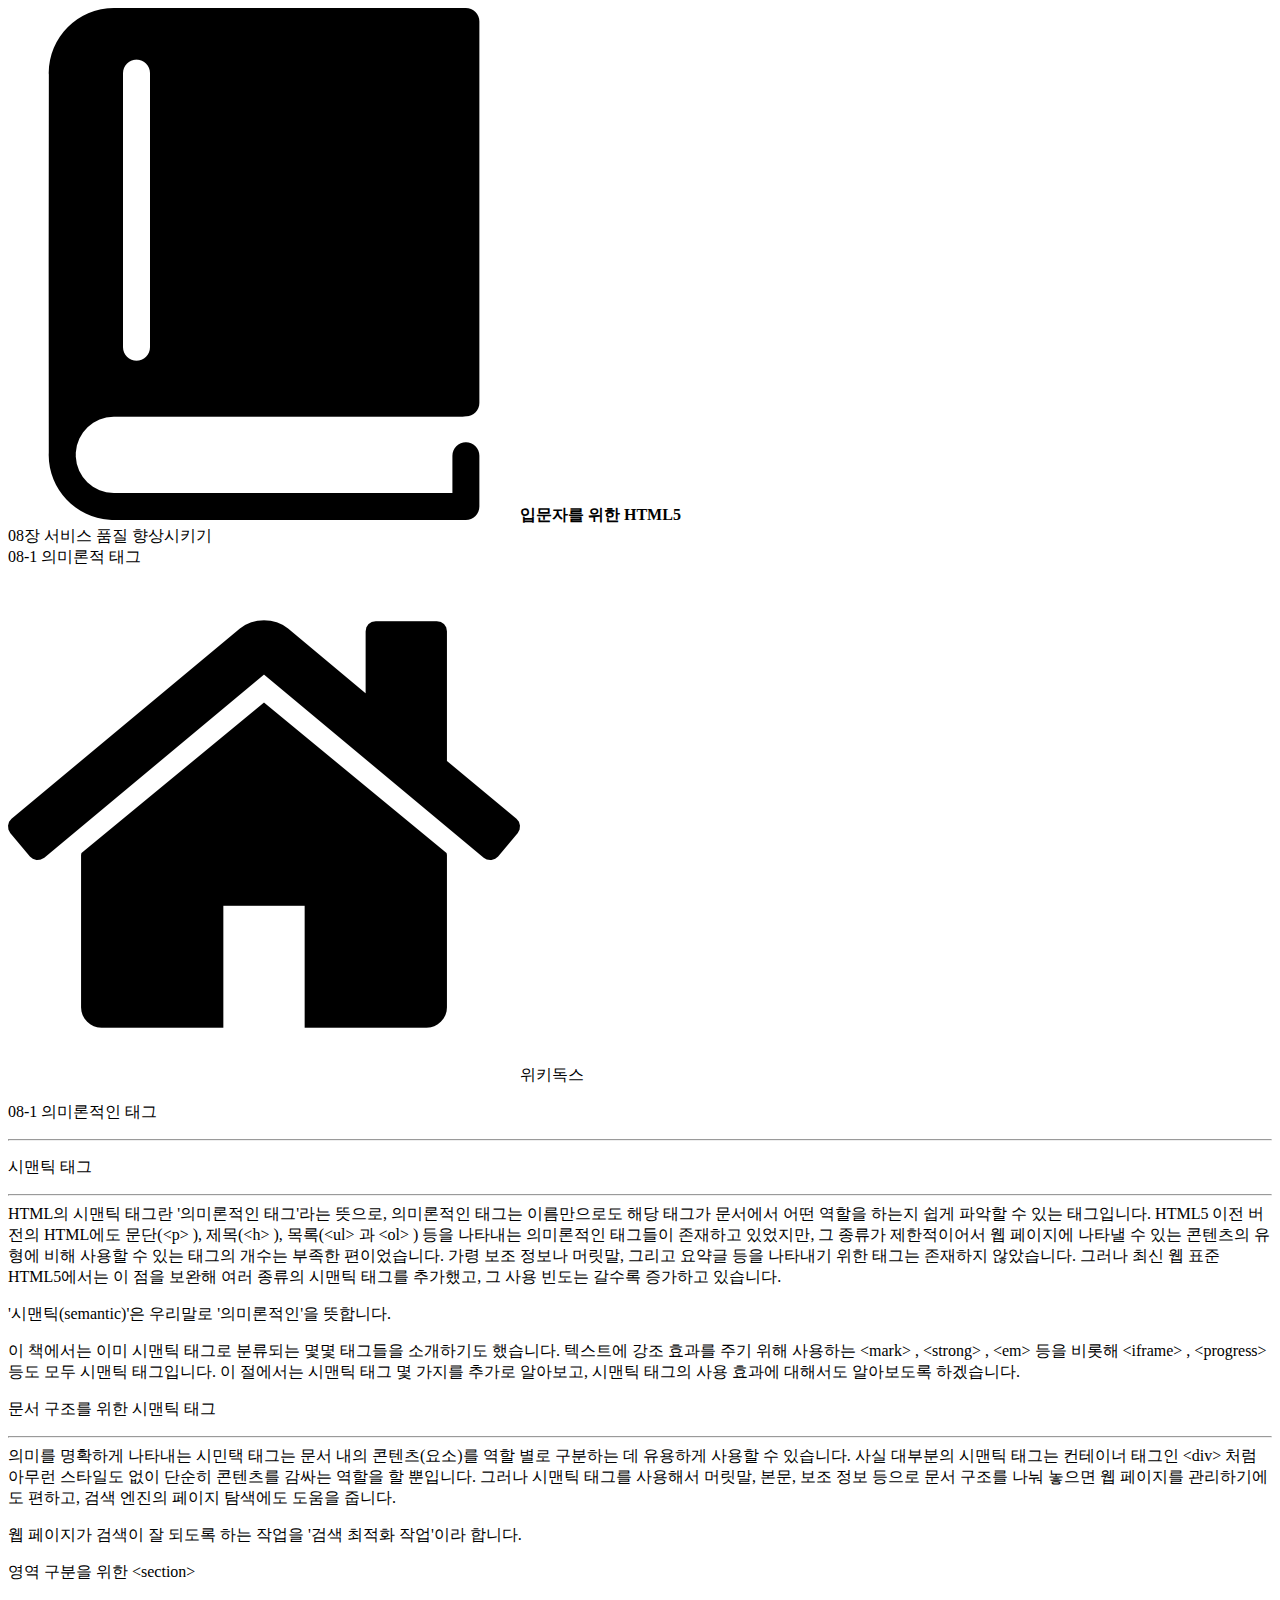
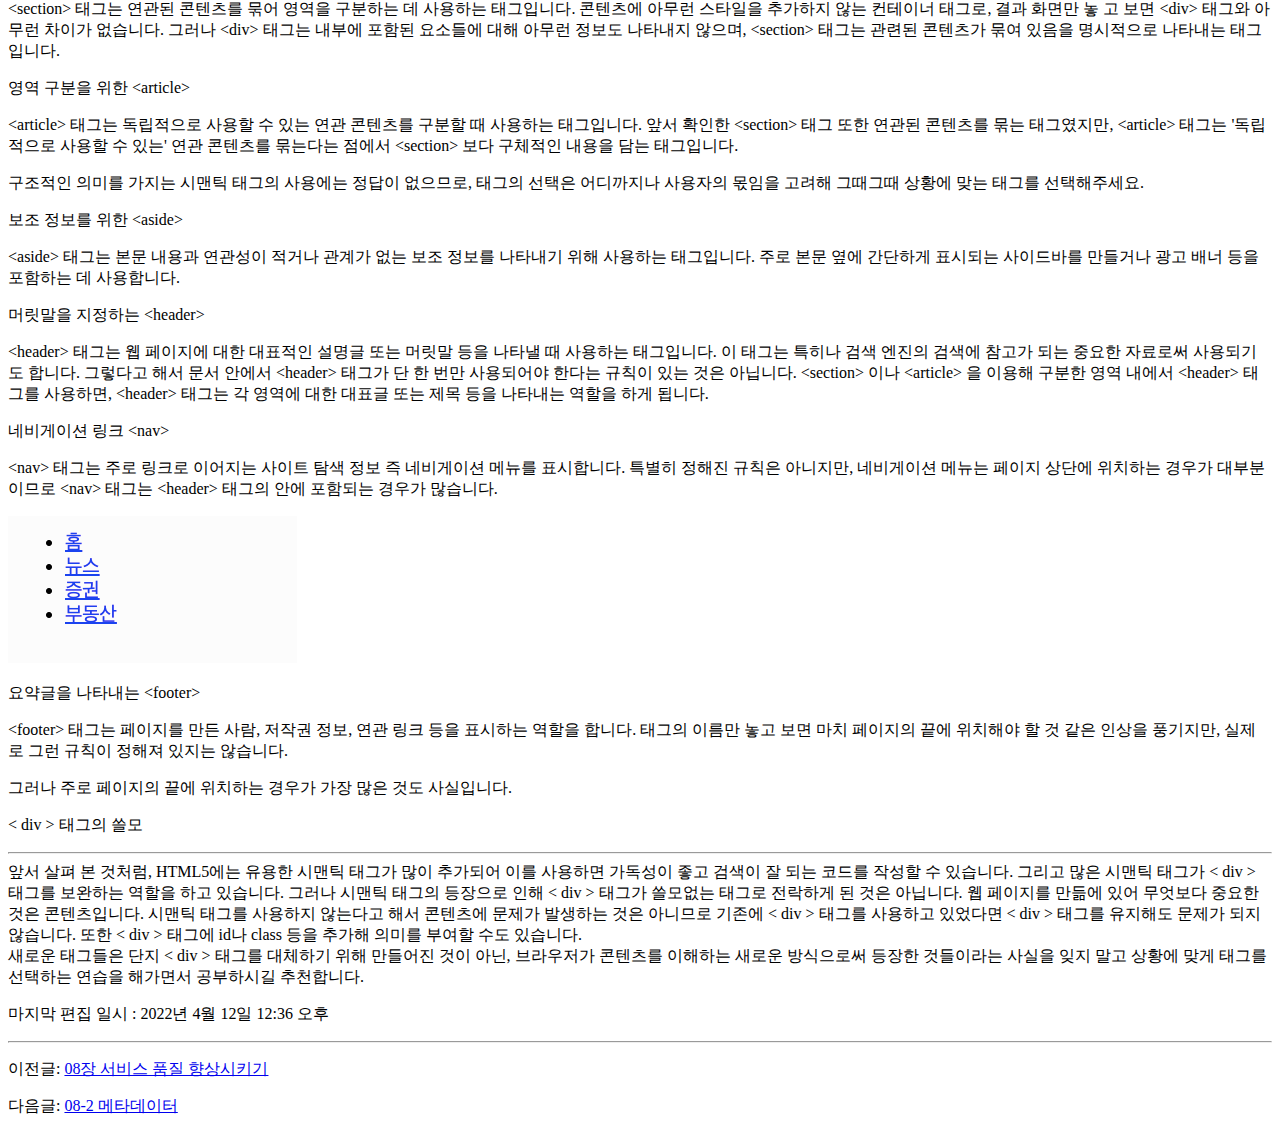
==== arst/164661/index.html @ a19fd74c "upload image and re-link it" ====
<!DOCTYPE html>
<html lang="en">
  <head>
    <meta charset="UTF-8" />
    <meta name="viewport" content="width=device-width, initial-scale=1.0" />
    <title>08-1 의미론적인 태그 - 입문자를 위한 HTML5</title>
    <link rel="stylesheet" href="style.css" />
  </head>
  <body>
    <header>
      <section class="upper-header">
        <div class="upper-header--left">
          <li>
            <strong
              ><img src="img/book.png" alt="book icon" class="icon" />입문자를
              위한 HTML5</strong
            >
          </li>
          <span class="구분자"></span>
          <li>08장 서비스 품질 향상시키기</li>
          <span class="구분자"></span>
          <li>08-1 의미론적 태그</li>
        </div>
        <div class="upper-header--right">
          <li>
            <img src="img/home.png" alt="home icon" class="icon" />위키독스
          </li>
        </div>
      </section>
      <section class="article">
        <div class="article article--sub">
          <p class="tltle-1">08-1 의미론적인 태그</p>
          <hr class="hr--title-1" />
          <p class="tltle-2">시맨틱 태그</p>
          <hr class="hr--title-2" />
          <span
            >HTML의 시맨틱 태그란 '의미론적인 태그'라는 뜻으로, 의미론적인
            태그는 이름만으로도 해당 태그가 문서에서 어떤 역할을 하는지 쉽게
            파악할 수 있는 태그입니다. HTML5 이전 버전의 HTML에도 문단(<span
              class="code"
              >&lt;p&gt; </span
            >), 제목(<span class="code">&lt;h&gt; </span>), 목록(<span
              class="code"
              >&lt;ul&gt; </span
            >과 <span class="code">&lt;ol&gt; </span>) 등을 나타내는 의미론적인
            태그들이 존재하고 있었지만, 그 종류가 제한적이어서 웹 페이지에
            나타낼 수 있는 콘텐츠의 유형에 비해 사용할 수 있는 태그의 개수는
            부족한 편이었습니다. 가령 보조 정보나 머릿말, 그리고 요약글 등을
            나타내기 위한 태그는 존재하지 않았습니다. 그러나 최신 웹 표준
            HTML5에서는 이 점을 보완해 여러 종류의 시맨틱 태그를 추가했고, 그
            사용 빈도는 갈수록 증가하고 있습니다.

            <p class="인용구">
              '시맨틱(semantic)'은 우리말로 '의미론적인'을 뜻합니다.
            </p>

            이 책에서는 이미 시맨틱 태그로 분류되는 몇몇 태그들을 소개하기도
            했습니다. 텍스트에 강조 효과를 주기 위해 사용하는
            <span class="code">&lt;mark&gt; </span>,
            <span class="code">&lt;strong&gt; </span>,
            <span class="code">&lt;em&gt; </span> 등을 비롯해
            <span class="code">&lt;iframe&gt; </span>,
            <span class="code">&lt;progress&gt; </span> 등도 모두 시맨틱
            태그입니다. 이 절에서는 시맨틱 태그 몇 가지를 추가로 알아보고,
            시맨틱 태그의 사용 효과에 대해서도 알아보도록 하겠습니다.
          </span>
        </div>
        <div class="article article--sub">
          <p class="tltle-2">문서 구조를 위한 시맨틱 태그</p>
          <hr class="hr--title-2" />
          <span
            >의미를 명확하게 나타내는 시민택 태그는 문서 내의 콘텐츠(요소)를
            역할 별로 구분하는 데 유용하게 사용할 수 있습니다. 사실 대부분의
            시맨틱 태그는 컨테이너 태그인
            <span class="code">&lt;div&gt; </span>처럼 아무런 스타일도 없이
            단순히 콘텐츠를 감싸는 역할을 할 뿐입니다. 그러나 시맨틱 태그를
            사용해서 머릿말, 본문, 보조 정보 등으로 문서 구조를 나눠 놓으면 웹
            페이지를 관리하기에도 편하고, 검색 엔진의 페이지 탐색에도 도움을
            줍니다.

            <p class="인용구">
              웹 페이지가 검색이 잘 되도록 하는 작업을 '검색 최적화 작업'이라
              합니다.
            </p>
          </span>
          <p class="title-3">
            영역 구분을 위한 <span class="code">&lt;section&gt; </span>
          </p>
          <span
            ><span class="code">&lt;section&gt; </span>태그는 연관된 콘텐츠를
            묶어 영역을 구분하는 데 사용하는 태그입니다. 콘텐츠에 아무런
            스타일을 추가하지 않는 컨테이너 태그로, 결과 화면만 놓 고 보면
            <span class="code">&lt;div&gt; </span> 태그와 아무런 차이가
            없습니다. 그러나 <span class="code">&lt;div&gt; </span> 태그는
            내부에 포함된 요소들에 대해 아무런 정보도 나타내지 않으며,
            <span class="code">&lt;section&gt; </span> 태그는 관련된 콘텐츠가
            묶여 있음을 명시적으로 나타내는 태그입니다.
          </span>
          <p class="title-3">
            영역 구분을 위한 <span class="code">&lt;article&gt; </span>
          </p>
          <span
            ><span class="code">&lt;article&gt; </span>태그는 독립적으로 사용할
            수 있는 연관 콘텐츠를 구분할 때 사용하는 태그입니다. 앞서 확인한
            <span class="code">&lt;section&gt; </span> 태그 또한 연관된 콘텐츠를
            묶는 태그였지만, <span class="code">&lt;article&gt; </span> 태그는
            '독립적으로 사용할 수 있는' 연관 콘텐츠를 묶는다는 점에서
            <span class="code">&lt;section&gt; </span>보다 구체적인 내용을 담는
            태그입니다.

            <p class="인용구">
              구조적인 의미를 가지는 시맨틱 태그의 사용에는 정답이 없으므로,
              태그의 선택은 어디까지나 사용자의 몫임을 고려해 그때그때 상황에
              맞는 태그를 선택해주세요.
            </p>
          </span>
          <p class="title-3">
            보조 정보를 위한 <span class="code">&lt;aside&gt; </span>
          </p>
          <span
            ><span class="code">&lt;aside&gt; </span> 태그는 본문 내용과
            연관성이 적거나 관계가 없는 보조 정보를 나타내기 위해 사용하는
            태그입니다. 주로 본문 옆에 간단하게 표시되는 사이드바를 만들거나
            광고 배너 등을 포함하는 데 사용합니다.
          </span>
          <p class="title-3">
            머릿말을 지정하는 <span class="code">&lt;header&gt; </span>
          </p>
          <span
            ><span class="code">&lt;header&gt; </span> 태그는 웹 페이지에 대한
            대표적인 설명글 또는 머릿말 등을 나타낼 때 사용하는 태그입니다. 이
            태그는 특히나 검색 엔진의 검색에 참고가 되는 중요한 자료로써
            사용되기도 합니다. 그렇다고 해서 문서 안에서
            <span class="code">&lt;header&gt; </span> 태그가 단 한 번만
            사용되어야 한다는 규칙이 있는 것은 아닙니다.
            <span class="code">&lt;section&gt; </span>이나
            <span class="code">&lt;article&gt; </span>을 이용해 구분한 영역
            내에서 <span class="code">&lt;header&gt; </span> 태그를 사용하면,
            <span class="code">&lt;header&gt; </span> 태그는 각 영역에 대한
            대표글 또는 제목 등을 나타내는 역할을 하게 됩니다.
          </span>
          <p class="title-3">
            네비게이션 링크 <span class="code">&lt;nav&gt; </span>
          </p>
          <span
            ><span class="code">&lt;nav&gt; </span> 태그는 주로 링크로 이어지는
            사이트 탐색 정보 즉 네비게이션 메뉴를 표시합니다. 특별히 정해진
            규칙은 아니지만, 네비게이션 메뉴는 페이지 상단에 위치하는 경우가
            대부분이므로 <span class="code">&lt;nav&gt; </span> 태그는
            <span class="code">&lt;header&gt; </span> 태그의 안에 포함되는
            경우가 많습니다.
            <p class="big-code"></p>
            <img
              src="img/description_for_nav.png"
              alt="this is what nav descript on it"
            />
          </span>
          <p class="title-3">
            요약글을 나타내는 <span class="code">&lt;footer&gt; </span>
          </p>
          <span
            ><span class="code">&lt;footer&gt; </span> 태그는 페이지를 만든
            사람, 저작권 정보, 연관 링크 등을 표시하는 역할을 합니다. 태그의
            이름만 놓고 보면 마치 페이지의 끝에 위치해야 할 것 같은 인상을
            풍기지만, 실제로 그런 규칙이 정해져 있지는 않습니다.

            <p class="인용구">
              그러나 주로 페이지의 끝에 위치하는 경우가 가장 많은 것도
              사실입니다.
            </p>
          </span>
        </div>
        <div class="article article--sub">
          <p class="tltle-2">
            <span class="code">&lt; div &gt; </span>태그의 쓸모
          </p>
          <hr class="hr--title-2" />
          <span
            >앞서 살펴 본 것처럼, HTML5에는 유용한 시맨틱 태그가 많이 추가되어
            이를 사용하면 가독성이 좋고 검색이 잘 되는 코드를 작성할 수
            있습니다. 그리고 많은 시맨틱 태그가
            <span class="code">&lt; div &gt; </span> 태그를 보완하는 역할을 하고
            있습니다. 그러나 시맨틱 태그의 등장으로 인해
            <span class="code">&lt; div &gt; </span> 태그가 쓸모없는 태그로
            전락하게 된 것은 아닙니다. 웹 페이지를 만듦에 있어 무엇보다 중요한
            것은 콘텐츠입니다. 시맨틱 태그를 사용하지 않는다고 해서 콘텐츠에
            문제가 발생하는 것은 아니므로 기존에
            <span class="code">&lt; div &gt; </span> 태그를 사용하고 있었다면
            <span class="code">&lt; div &gt; </span> 태그를 유지해도 문제가 되지
            않습니다. 또한 <span class="code">&lt; div &gt; </span> 태그에 id나
            class 등을 추가해 의미를 부여할 수도 있습니다.
          </span>
          <br />
          <span>
            새로운 태그들은 단지 <span class="code">&lt; div &gt; </span> 태그를
            대체하기 위해 만들어진 것이 아닌, 브라우저가 콘텐츠를 이해하는
            새로운 방식으로써 등장한 것들이라는 사실을 잊지 말고 상황에 맞게
            태그를 선택하는 연습을 해가면서 공부하시길 추천합니다.
          </span>
        </div>
        <div class="article--footer-upper">
          <p>마지막 편집 일시 : 2022년 4월 12일 12:36 오후</p>
        </div>
        <div class="article--footer-footer">
          <!-- TODO 여기에 댓글과 모달 피드백을 입력 -->
        </div>
      </section>
    </header>
    <hr class="hr--title-1" />
    <footer>
      <p class="footer--prev">
        이전글:
        <a href="https://www.youtube.com/watch?v=dQw4w9WgXcQ"
          >08장 서비스 품질 향상시키기</a
        >
      </p>
      <p class="footer--next">
        다음글:
        <a href="https://www.youtube.com/watch?v=dQw4w9WgXcQ"
          >08-2 메타데이터</a
        >
      </p>
    </footer>
  </body>
</html>
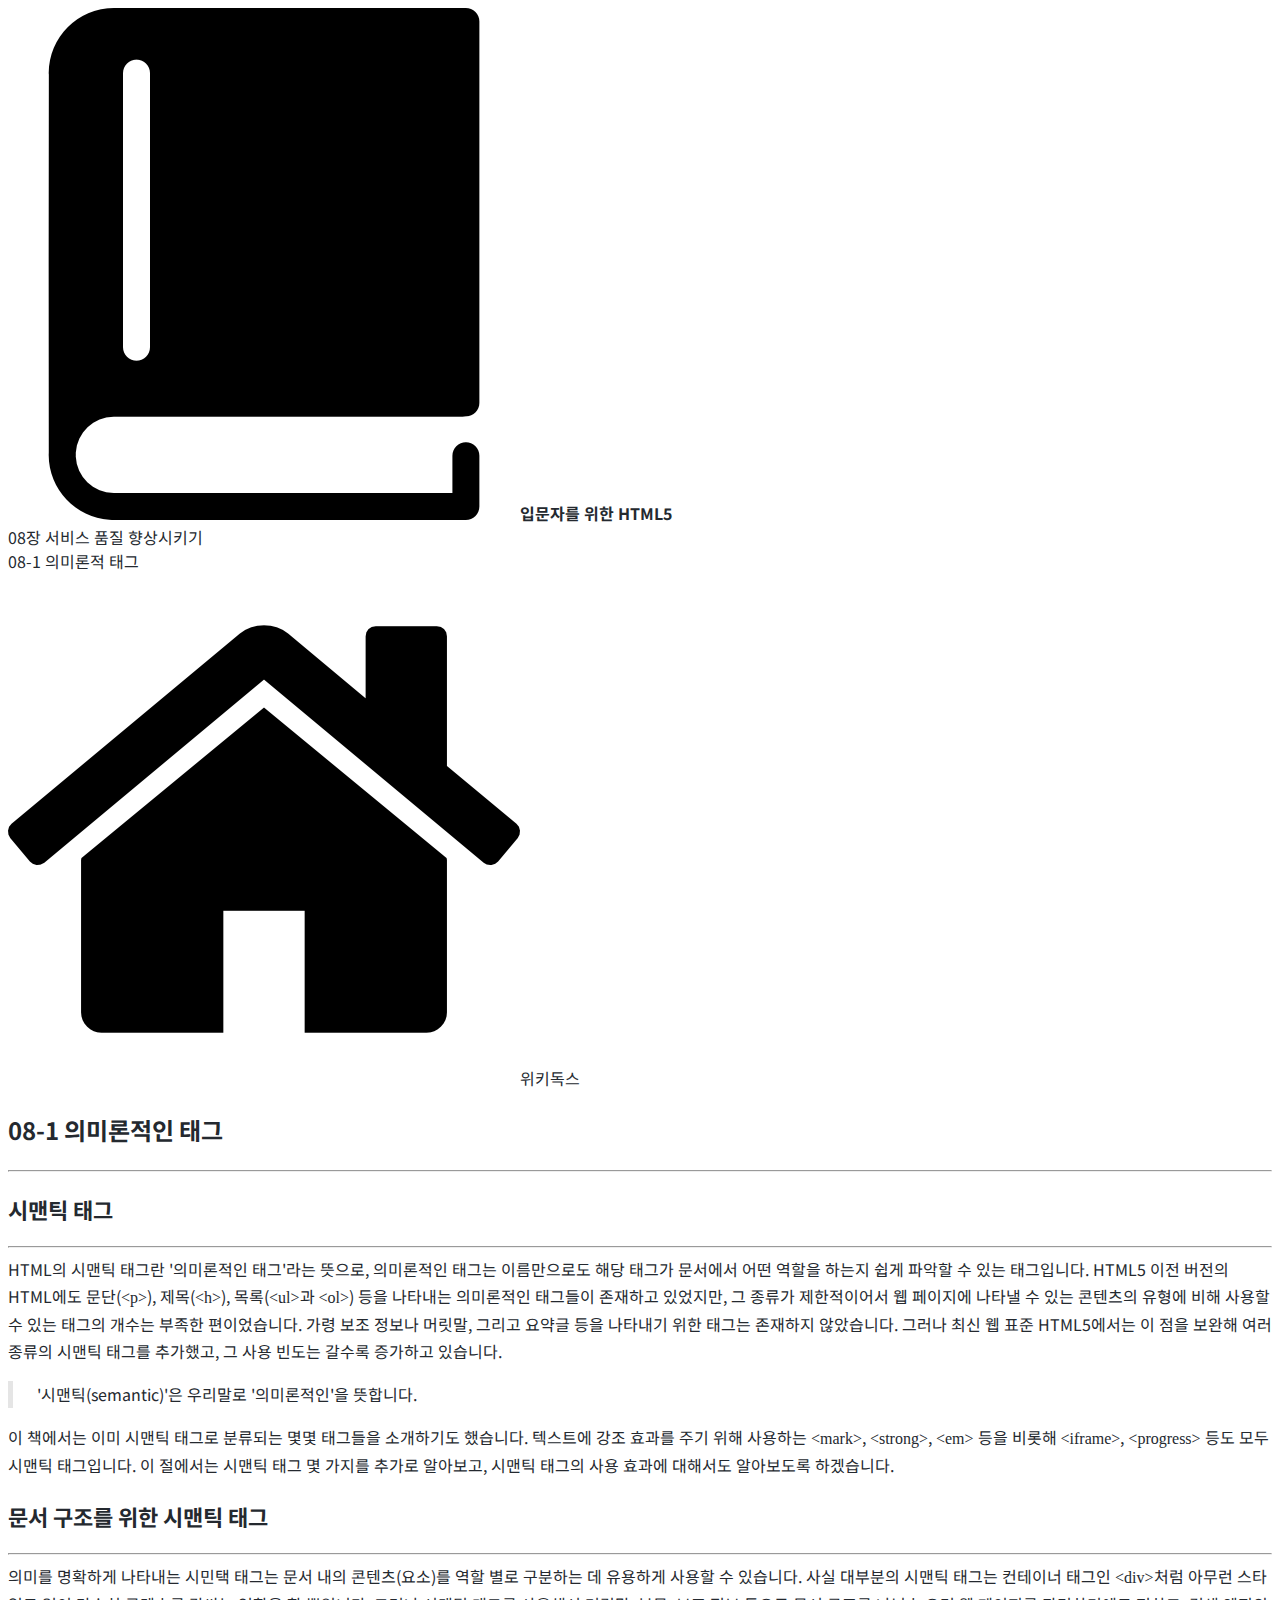
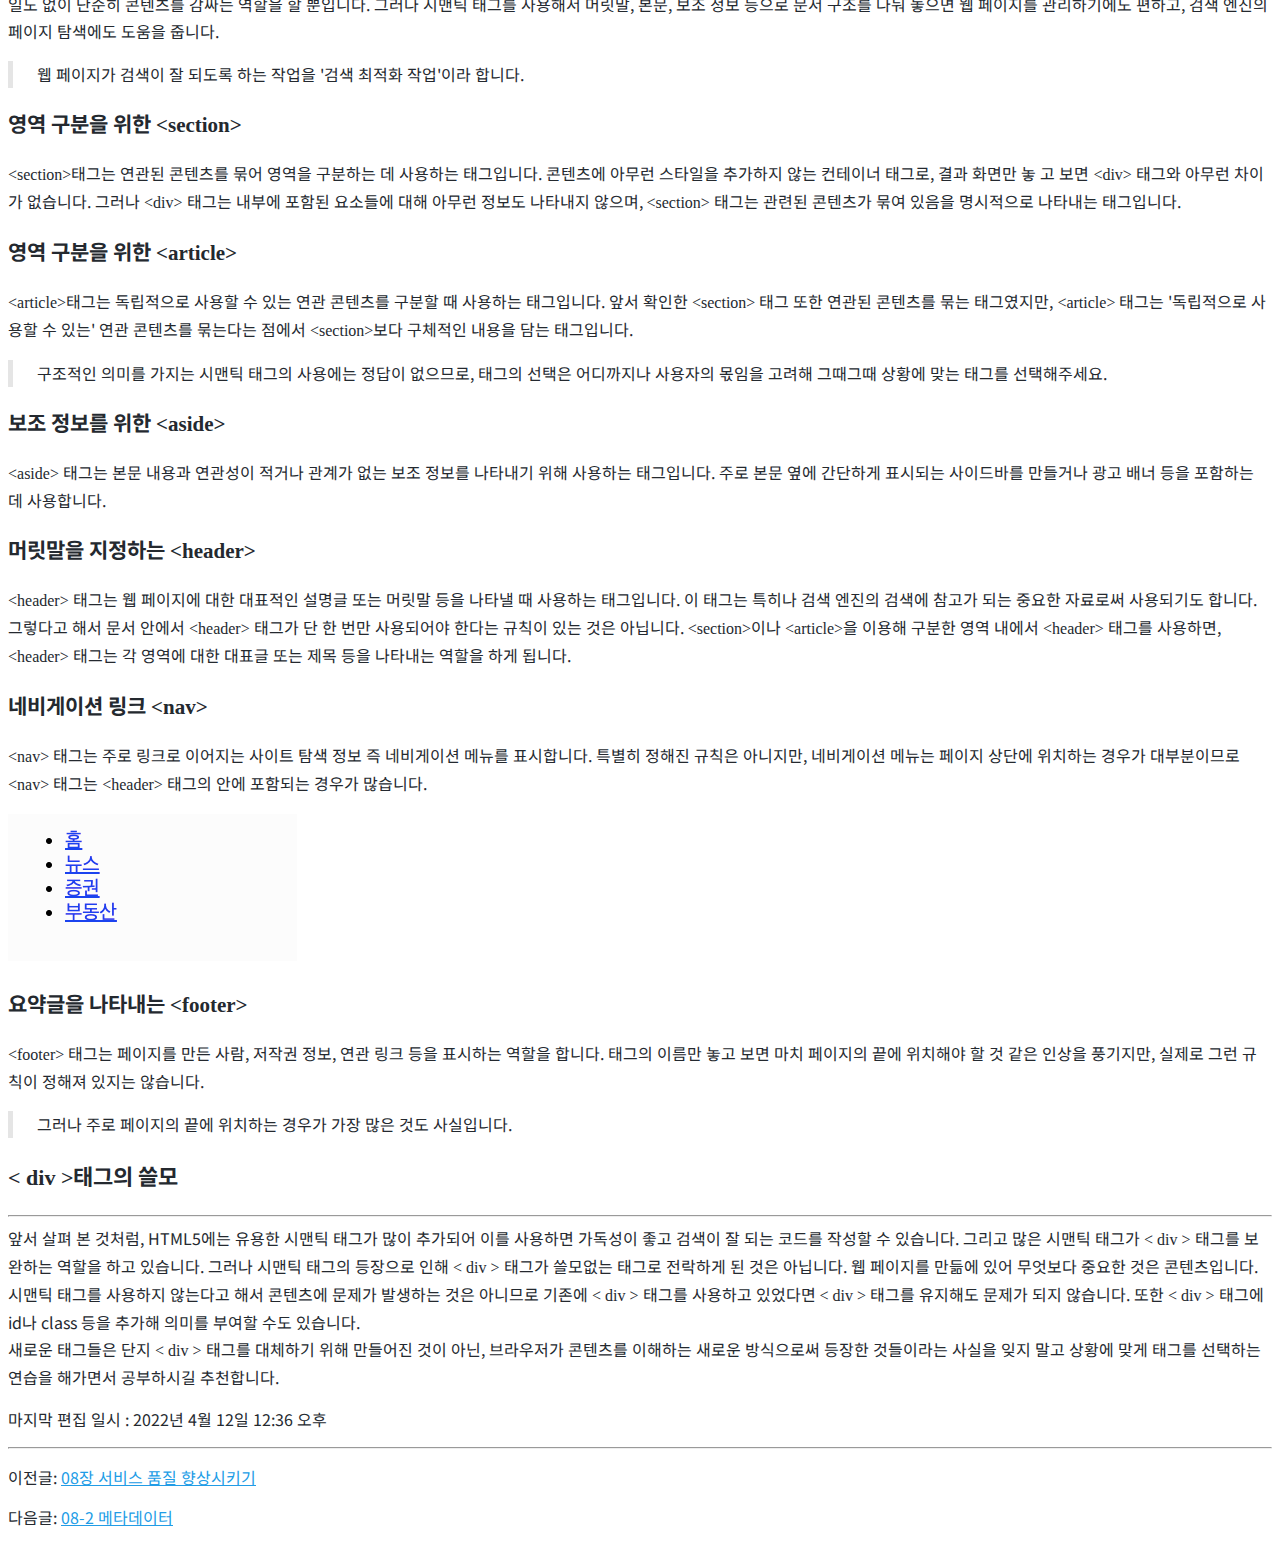
==== commit 6b97fca9: "replacement space" ====
--- a/arst/164661/index.html
+++ b/arst/164661/index.html
@@ -38,11 +38,11 @@
             태그는 이름만으로도 해당 태그가 문서에서 어떤 역할을 하는지 쉽게
             파악할 수 있는 태그입니다. HTML5 이전 버전의 HTML에도 문단(<span
               class="code"
-              >&lt;p&gt; </span
-            >), 제목(<span class="code">&lt;h&gt; </span>), 목록(<span
+              >&lt;p&gt;</span
+            >), 제목(<span class="code">&lt;h&gt;</span>), 목록(<span
               class="code"
-              >&lt;ul&gt; </span
-            >과 <span class="code">&lt;ol&gt; </span>) 등을 나타내는 의미론적인
+              >&lt;ul&gt;</span
+            >과 <span class="code">&lt;ol&gt;</span>) 등을 나타내는 의미론적인
             태그들이 존재하고 있었지만, 그 종류가 제한적이어서 웹 페이지에
             나타낼 수 있는 콘텐츠의 유형에 비해 사용할 수 있는 태그의 개수는
             부족한 편이었습니다. 가령 보조 정보나 머릿말, 그리고 요약글 등을
@@ -56,11 +56,11 @@
 
             이 책에서는 이미 시맨틱 태그로 분류되는 몇몇 태그들을 소개하기도
             했습니다. 텍스트에 강조 효과를 주기 위해 사용하는
-            <span class="code">&lt;mark&gt; </span>,
-            <span class="code">&lt;strong&gt; </span>,
-            <span class="code">&lt;em&gt; </span> 등을 비롯해
-            <span class="code">&lt;iframe&gt; </span>,
-            <span class="code">&lt;progress&gt; </span> 등도 모두 시맨틱
+            <span class="code">&lt;mark&gt;</span>,
+            <span class="code">&lt;strong&gt;</span>,
+            <span class="code">&lt;em&gt;</span> 등을 비롯해
+            <span class="code">&lt;iframe&gt;</span>,
+            <span class="code">&lt;progress&gt;</span> 등도 모두 시맨틱
             태그입니다. 이 절에서는 시맨틱 태그 몇 가지를 추가로 알아보고,
             시맨틱 태그의 사용 효과에 대해서도 알아보도록 하겠습니다.
           </span>
@@ -72,7 +72,7 @@
             >의미를 명확하게 나타내는 시민택 태그는 문서 내의 콘텐츠(요소)를
             역할 별로 구분하는 데 유용하게 사용할 수 있습니다. 사실 대부분의
             시맨틱 태그는 컨테이너 태그인
-            <span class="code">&lt;div&gt; </span>처럼 아무런 스타일도 없이
+            <span class="code">&lt;div&gt;</span>처럼 아무런 스타일도 없이
             단순히 콘텐츠를 감싸는 역할을 할 뿐입니다. 그러나 시맨틱 태그를
             사용해서 머릿말, 본문, 보조 정보 등으로 문서 구조를 나눠 놓으면 웹
             페이지를 관리하기에도 편하고, 검색 엔진의 페이지 탐색에도 도움을
@@ -84,28 +84,28 @@
             </p>
           </span>
           <p class="title-3">
-            영역 구분을 위한 <span class="code">&lt;section&gt; </span>
-          </p>
-          <span
-            ><span class="code">&lt;section&gt; </span>태그는 연관된 콘텐츠를
+            영역 구분을 위한 <span class="code">&lt;section&gt;</span>
+          </p>
+          <span
+            ><span class="code">&lt;section&gt;</span>태그는 연관된 콘텐츠를
             묶어 영역을 구분하는 데 사용하는 태그입니다. 콘텐츠에 아무런
             스타일을 추가하지 않는 컨테이너 태그로, 결과 화면만 놓 고 보면
-            <span class="code">&lt;div&gt; </span> 태그와 아무런 차이가
-            없습니다. 그러나 <span class="code">&lt;div&gt; </span> 태그는
-            내부에 포함된 요소들에 대해 아무런 정보도 나타내지 않으며,
-            <span class="code">&lt;section&gt; </span> 태그는 관련된 콘텐츠가
+            <span class="code">&lt;div&gt;</span> 태그와 아무런 차이가 없습니다.
+            그러나 <span class="code">&lt;div&gt;</span> 태그는 내부에 포함된
+            요소들에 대해 아무런 정보도 나타내지 않으며,
+            <span class="code">&lt;section&gt;</span> 태그는 관련된 콘텐츠가
             묶여 있음을 명시적으로 나타내는 태그입니다.
           </span>
           <p class="title-3">
-            영역 구분을 위한 <span class="code">&lt;article&gt; </span>
-          </p>
-          <span
-            ><span class="code">&lt;article&gt; </span>태그는 독립적으로 사용할
+            영역 구분을 위한 <span class="code">&lt;article&gt;</span>
+          </p>
+          <span
+            ><span class="code">&lt;article&gt;</span>태그는 독립적으로 사용할
             수 있는 연관 콘텐츠를 구분할 때 사용하는 태그입니다. 앞서 확인한
-            <span class="code">&lt;section&gt; </span> 태그 또한 연관된 콘텐츠를
-            묶는 태그였지만, <span class="code">&lt;article&gt; </span> 태그는
+            <span class="code">&lt;section&gt;</span> 태그 또한 연관된 콘텐츠를
+            묶는 태그였지만, <span class="code">&lt;article&gt;</span> 태그는
             '독립적으로 사용할 수 있는' 연관 콘텐츠를 묶는다는 점에서
-            <span class="code">&lt;section&gt; </span>보다 구체적인 내용을 담는
+            <span class="code">&lt;section&gt;</span>보다 구체적인 내용을 담는
             태그입니다.
 
             <p class="인용구">
@@ -115,40 +115,40 @@
             </p>
           </span>
           <p class="title-3">
-            보조 정보를 위한 <span class="code">&lt;aside&gt; </span>
-          </p>
-          <span
-            ><span class="code">&lt;aside&gt; </span> 태그는 본문 내용과
-            연관성이 적거나 관계가 없는 보조 정보를 나타내기 위해 사용하는
-            태그입니다. 주로 본문 옆에 간단하게 표시되는 사이드바를 만들거나
-            광고 배너 등을 포함하는 데 사용합니다.
-          </span>
-          <p class="title-3">
-            머릿말을 지정하는 <span class="code">&lt;header&gt; </span>
-          </p>
-          <span
-            ><span class="code">&lt;header&gt; </span> 태그는 웹 페이지에 대한
+            보조 정보를 위한 <span class="code">&lt;aside&gt;</span>
+          </p>
+          <span
+            ><span class="code">&lt;aside&gt;</span> 태그는 본문 내용과 연관성이
+            적거나 관계가 없는 보조 정보를 나타내기 위해 사용하는 태그입니다.
+            주로 본문 옆에 간단하게 표시되는 사이드바를 만들거나 광고 배너 등을
+            포함하는 데 사용합니다.
+          </span>
+          <p class="title-3">
+            머릿말을 지정하는 <span class="code">&lt;header&gt;</span>
+          </p>
+          <span
+            ><span class="code">&lt;header&gt;</span> 태그는 웹 페이지에 대한
             대표적인 설명글 또는 머릿말 등을 나타낼 때 사용하는 태그입니다. 이
             태그는 특히나 검색 엔진의 검색에 참고가 되는 중요한 자료로써
             사용되기도 합니다. 그렇다고 해서 문서 안에서
-            <span class="code">&lt;header&gt; </span> 태그가 단 한 번만
+            <span class="code">&lt;header&gt;</span> 태그가 단 한 번만
             사용되어야 한다는 규칙이 있는 것은 아닙니다.
-            <span class="code">&lt;section&gt; </span>이나
-            <span class="code">&lt;article&gt; </span>을 이용해 구분한 영역
-            내에서 <span class="code">&lt;header&gt; </span> 태그를 사용하면,
-            <span class="code">&lt;header&gt; </span> 태그는 각 영역에 대한
+            <span class="code">&lt;section&gt;</span>이나
+            <span class="code">&lt;article&gt;</span>을 이용해 구분한 영역
+            내에서 <span class="code">&lt;header&gt;</span> 태그를 사용하면,
+            <span class="code">&lt;header&gt;</span> 태그는 각 영역에 대한
             대표글 또는 제목 등을 나타내는 역할을 하게 됩니다.
           </span>
           <p class="title-3">
-            네비게이션 링크 <span class="code">&lt;nav&gt; </span>
-          </p>
-          <span
-            ><span class="code">&lt;nav&gt; </span> 태그는 주로 링크로 이어지는
+            네비게이션 링크 <span class="code">&lt;nav&gt;</span>
+          </p>
+          <span
+            ><span class="code">&lt;nav&gt;</span> 태그는 주로 링크로 이어지는
             사이트 탐색 정보 즉 네비게이션 메뉴를 표시합니다. 특별히 정해진
             규칙은 아니지만, 네비게이션 메뉴는 페이지 상단에 위치하는 경우가
-            대부분이므로 <span class="code">&lt;nav&gt; </span> 태그는
-            <span class="code">&lt;header&gt; </span> 태그의 안에 포함되는
-            경우가 많습니다.
+            대부분이므로 <span class="code">&lt;nav&gt;</span> 태그는
+            <span class="code">&lt;header&gt;</span> 태그의 안에 포함되는 경우가
+            많습니다.
             <p class="big-code"></p>
             <img
               src="img/description_for_nav.png"
@@ -156,13 +156,13 @@
             />
           </span>
           <p class="title-3">
-            요약글을 나타내는 <span class="code">&lt;footer&gt; </span>
-          </p>
-          <span
-            ><span class="code">&lt;footer&gt; </span> 태그는 페이지를 만든
-            사람, 저작권 정보, 연관 링크 등을 표시하는 역할을 합니다. 태그의
-            이름만 놓고 보면 마치 페이지의 끝에 위치해야 할 것 같은 인상을
-            풍기지만, 실제로 그런 규칙이 정해져 있지는 않습니다.
+            요약글을 나타내는 <span class="code">&lt;footer&gt;</span>
+          </p>
+          <span
+            ><span class="code">&lt;footer&gt;</span> 태그는 페이지를 만든 사람,
+            저작권 정보, 연관 링크 등을 표시하는 역할을 합니다. 태그의 이름만
+            놓고 보면 마치 페이지의 끝에 위치해야 할 것 같은 인상을 풍기지만,
+            실제로 그런 규칙이 정해져 있지는 않습니다.
 
             <p class="인용구">
               그러나 주로 페이지의 끝에 위치하는 경우가 가장 많은 것도
@@ -172,27 +172,27 @@
         </div>
         <div class="article article--sub">
           <p class="tltle-2">
-            <span class="code">&lt; div &gt; </span>태그의 쓸모
+            <span class="code">&lt; div &gt;</span>태그의 쓸모
           </p>
           <hr class="hr--title-2" />
           <span
             >앞서 살펴 본 것처럼, HTML5에는 유용한 시맨틱 태그가 많이 추가되어
             이를 사용하면 가독성이 좋고 검색이 잘 되는 코드를 작성할 수
             있습니다. 그리고 많은 시맨틱 태그가
-            <span class="code">&lt; div &gt; </span> 태그를 보완하는 역할을 하고
+            <span class="code">&lt; div &gt;</span> 태그를 보완하는 역할을 하고
             있습니다. 그러나 시맨틱 태그의 등장으로 인해
-            <span class="code">&lt; div &gt; </span> 태그가 쓸모없는 태그로
+            <span class="code">&lt; div &gt;</span> 태그가 쓸모없는 태그로
             전락하게 된 것은 아닙니다. 웹 페이지를 만듦에 있어 무엇보다 중요한
             것은 콘텐츠입니다. 시맨틱 태그를 사용하지 않는다고 해서 콘텐츠에
             문제가 발생하는 것은 아니므로 기존에
-            <span class="code">&lt; div &gt; </span> 태그를 사용하고 있었다면
-            <span class="code">&lt; div &gt; </span> 태그를 유지해도 문제가 되지
-            않습니다. 또한 <span class="code">&lt; div &gt; </span> 태그에 id나
+            <span class="code">&lt; div &gt;</span> 태그를 사용하고 있었다면
+            <span class="code">&lt; div &gt;</span> 태그를 유지해도 문제가 되지
+            않습니다. 또한 <span class="code">&lt; div &gt;</span> 태그에 id나
             class 등을 추가해 의미를 부여할 수도 있습니다.
           </span>
           <br />
           <span>
-            새로운 태그들은 단지 <span class="code">&lt; div &gt; </span> 태그를
+            새로운 태그들은 단지 <span class="code">&lt; div &gt;</span> 태그를
             대체하기 위해 만들어진 것이 아닌, 브라우저가 콘텐츠를 이해하는
             새로운 방식으로써 등장한 것들이라는 사실을 잊지 말고 상황에 맞게
             태그를 선택하는 연습을 해가면서 공부하시길 추천합니다.
@@ -202,7 +202,7 @@
           <p>마지막 편집 일시 : 2022년 4월 12일 12:36 오후</p>
         </div>
         <div class="article--footer-footer">
-          <!-- TODO 여기에 댓글과 모달 피드백을 입력 -->
+          <!-- TODO 여기에 댓글과 피드백 모달을 입력 -->
         </div>
       </section>
     </header>
--- a/arst/164661/style.css
+++ b/arst/164661/style.css
@@ -0,0 +1,49 @@
+@import url("https://fonts.googleapis.com/css2?family=Noto+Sans+KR:wght@400;700&display=swap");
+
+html {
+  --main-text-color: #24292f;
+  --main-quote-color: #e5e5e5;
+  --link-color: #219ce6;
+}
+
+body {
+  font-family: "Noto Sans KR", sans-serif;
+  color: var(--main-text-color);
+}
+
+.인용구 {
+  border-left: 3px;
+  border-left: 3px, solid, var(--main-quote-color);
+  border-style: solid;
+  border-color: var(--main-quote-color);
+  border-width: 5px;
+  border-top: none;
+  border-right: none;
+  border-bottom: none;
+  padding-left: 24px;
+}
+a:visited,
+a:link {
+  color: var(--link-color);
+}
+.tltle-1 {
+  font-size: 24px;
+  font-weight: 700;
+  line-height: 32px;
+}
+.tltle-2 {
+  font-size: 22px;
+  font-weight: 700;
+  line-height: 30px;
+}
+.title-3 {
+  font-size: 21px;
+  font-weight: 700;
+  line-height: 28px;
+}
+div.article--sub > span {
+  line-height: 27px;
+}
+.code {
+  font-family: "consolas";
+}
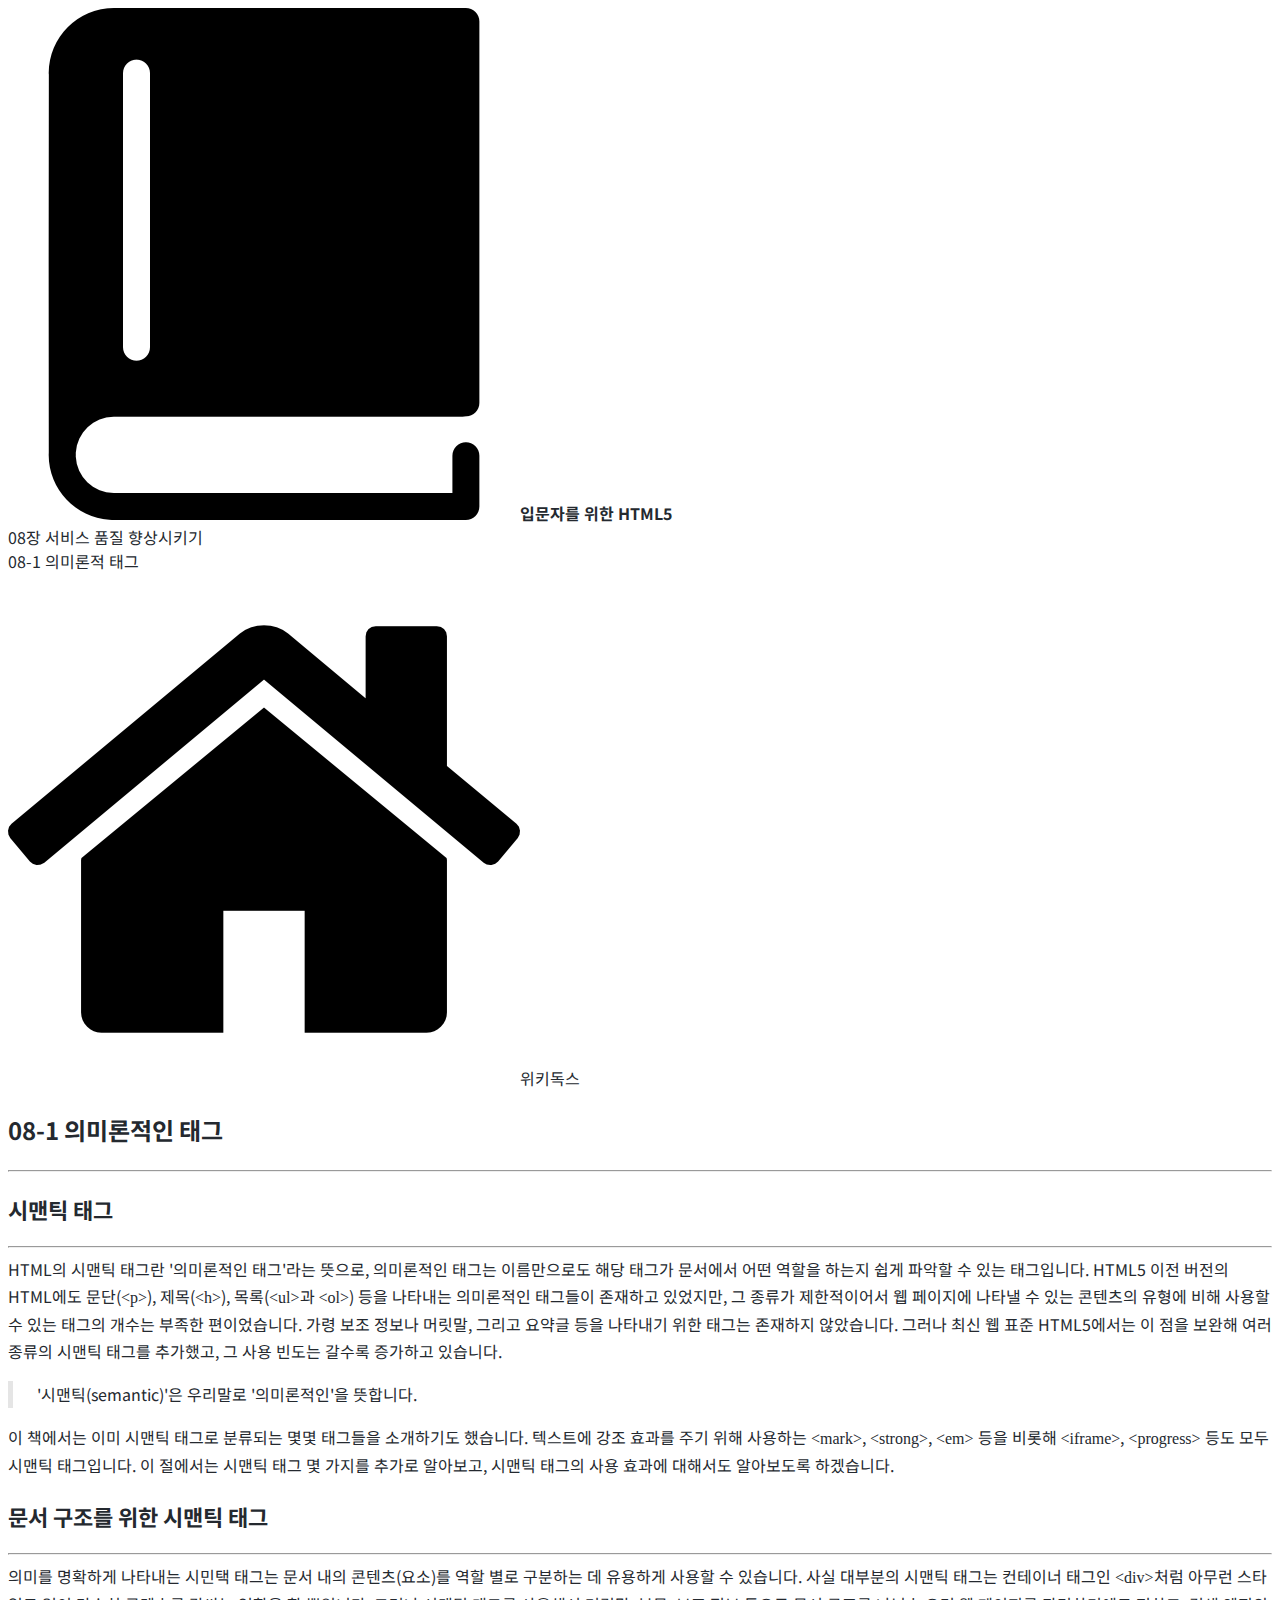
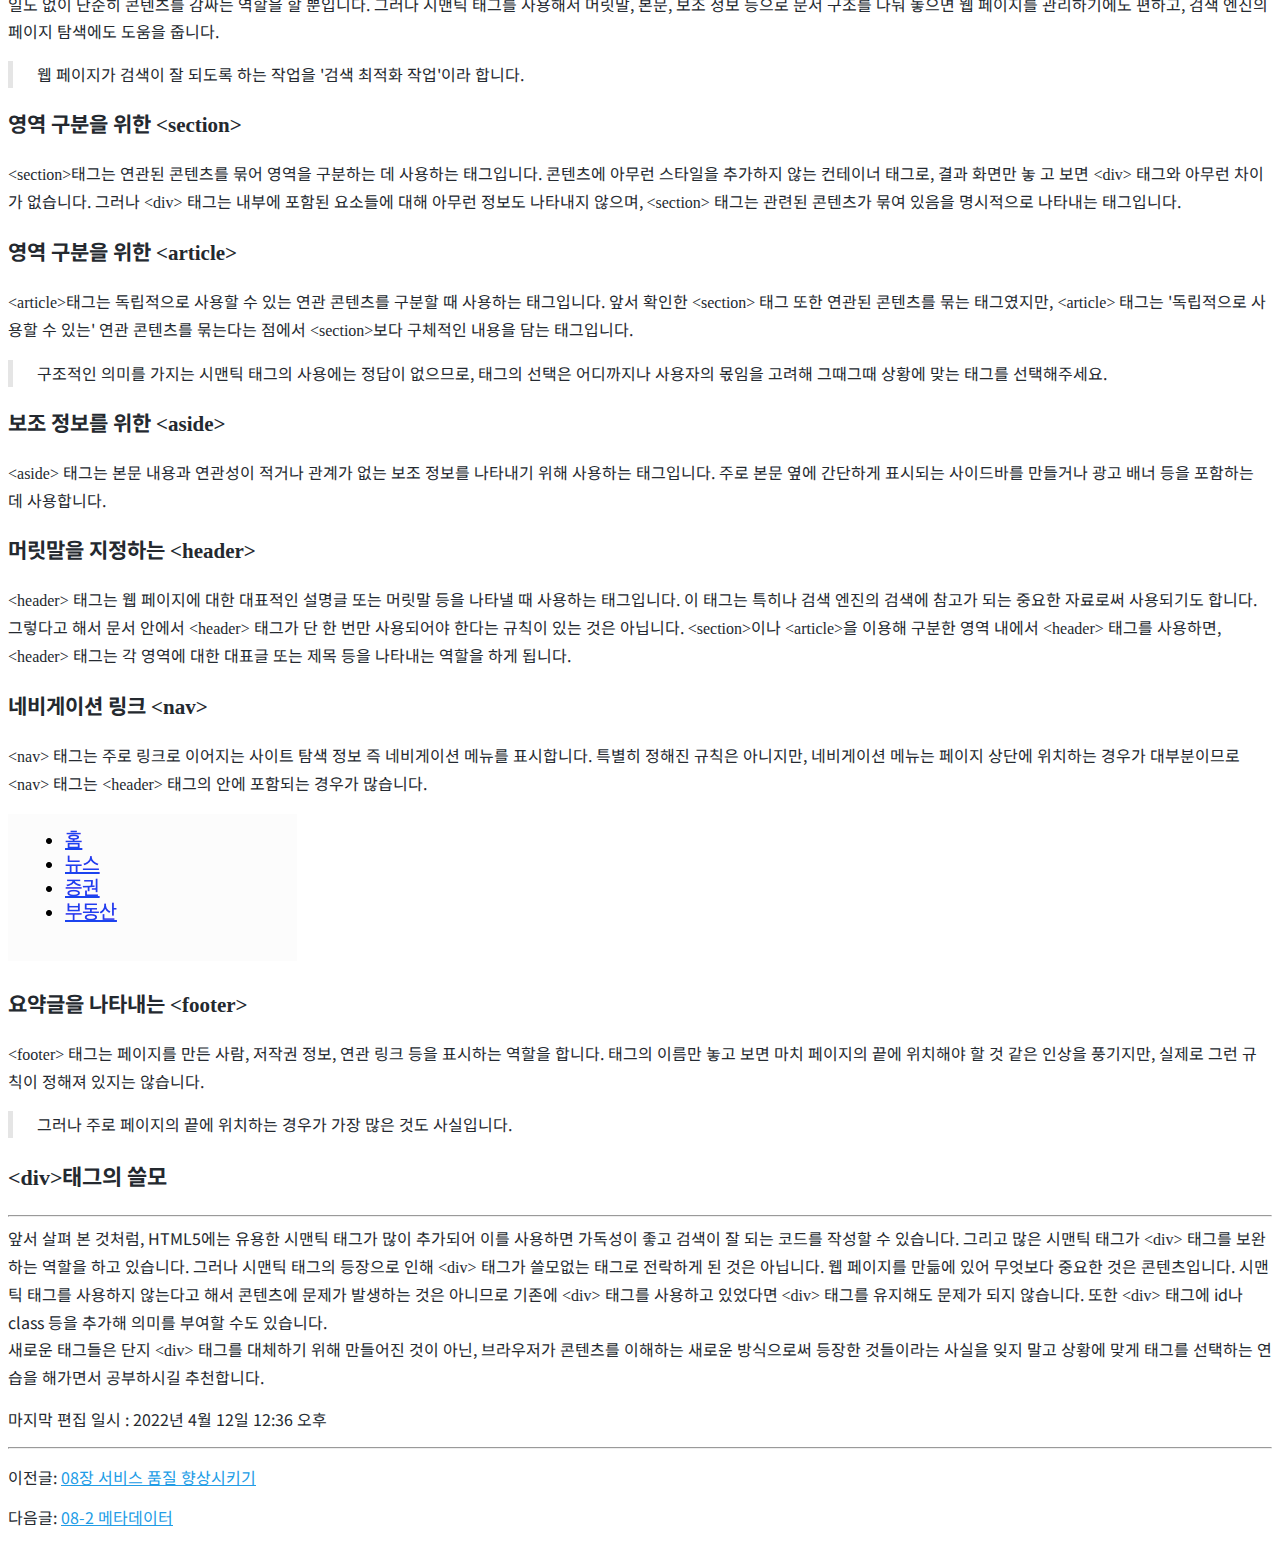
==== commit e1f29836: "replacement < div > to <div>" ====
--- a/arst/164661/index.html
+++ b/arst/164661/index.html
@@ -172,27 +172,27 @@
         </div>
         <div class="article article--sub">
           <p class="tltle-2">
-            <span class="code">&lt; div &gt;</span>태그의 쓸모
+            <span class="code">&lt;div&gt;</span>태그의 쓸모
           </p>
           <hr class="hr--title-2" />
           <span
             >앞서 살펴 본 것처럼, HTML5에는 유용한 시맨틱 태그가 많이 추가되어
             이를 사용하면 가독성이 좋고 검색이 잘 되는 코드를 작성할 수
             있습니다. 그리고 많은 시맨틱 태그가
-            <span class="code">&lt; div &gt;</span> 태그를 보완하는 역할을 하고
+            <span class="code">&lt;div&gt;</span> 태그를 보완하는 역할을 하고
             있습니다. 그러나 시맨틱 태그의 등장으로 인해
-            <span class="code">&lt; div &gt;</span> 태그가 쓸모없는 태그로
+            <span class="code">&lt;div&gt;</span> 태그가 쓸모없는 태그로
             전락하게 된 것은 아닙니다. 웹 페이지를 만듦에 있어 무엇보다 중요한
             것은 콘텐츠입니다. 시맨틱 태그를 사용하지 않는다고 해서 콘텐츠에
             문제가 발생하는 것은 아니므로 기존에
-            <span class="code">&lt; div &gt;</span> 태그를 사용하고 있었다면
-            <span class="code">&lt; div &gt;</span> 태그를 유지해도 문제가 되지
-            않습니다. 또한 <span class="code">&lt; div &gt;</span> 태그에 id나
+            <span class="code">&lt;div&gt;</span> 태그를 사용하고 있었다면
+            <span class="code">&lt;div&gt;</span> 태그를 유지해도 문제가 되지
+            않습니다. 또한 <span class="code">&lt;div&gt;</span> 태그에 id나
             class 등을 추가해 의미를 부여할 수도 있습니다.
           </span>
           <br />
           <span>
-            새로운 태그들은 단지 <span class="code">&lt; div &gt;</span> 태그를
+            새로운 태그들은 단지 <span class="code">&lt;div&gt;</span> 태그를
             대체하기 위해 만들어진 것이 아닌, 브라우저가 콘텐츠를 이해하는
             새로운 방식으로써 등장한 것들이라는 사실을 잊지 말고 상황에 맞게
             태그를 선택하는 연습을 해가면서 공부하시길 추천합니다.
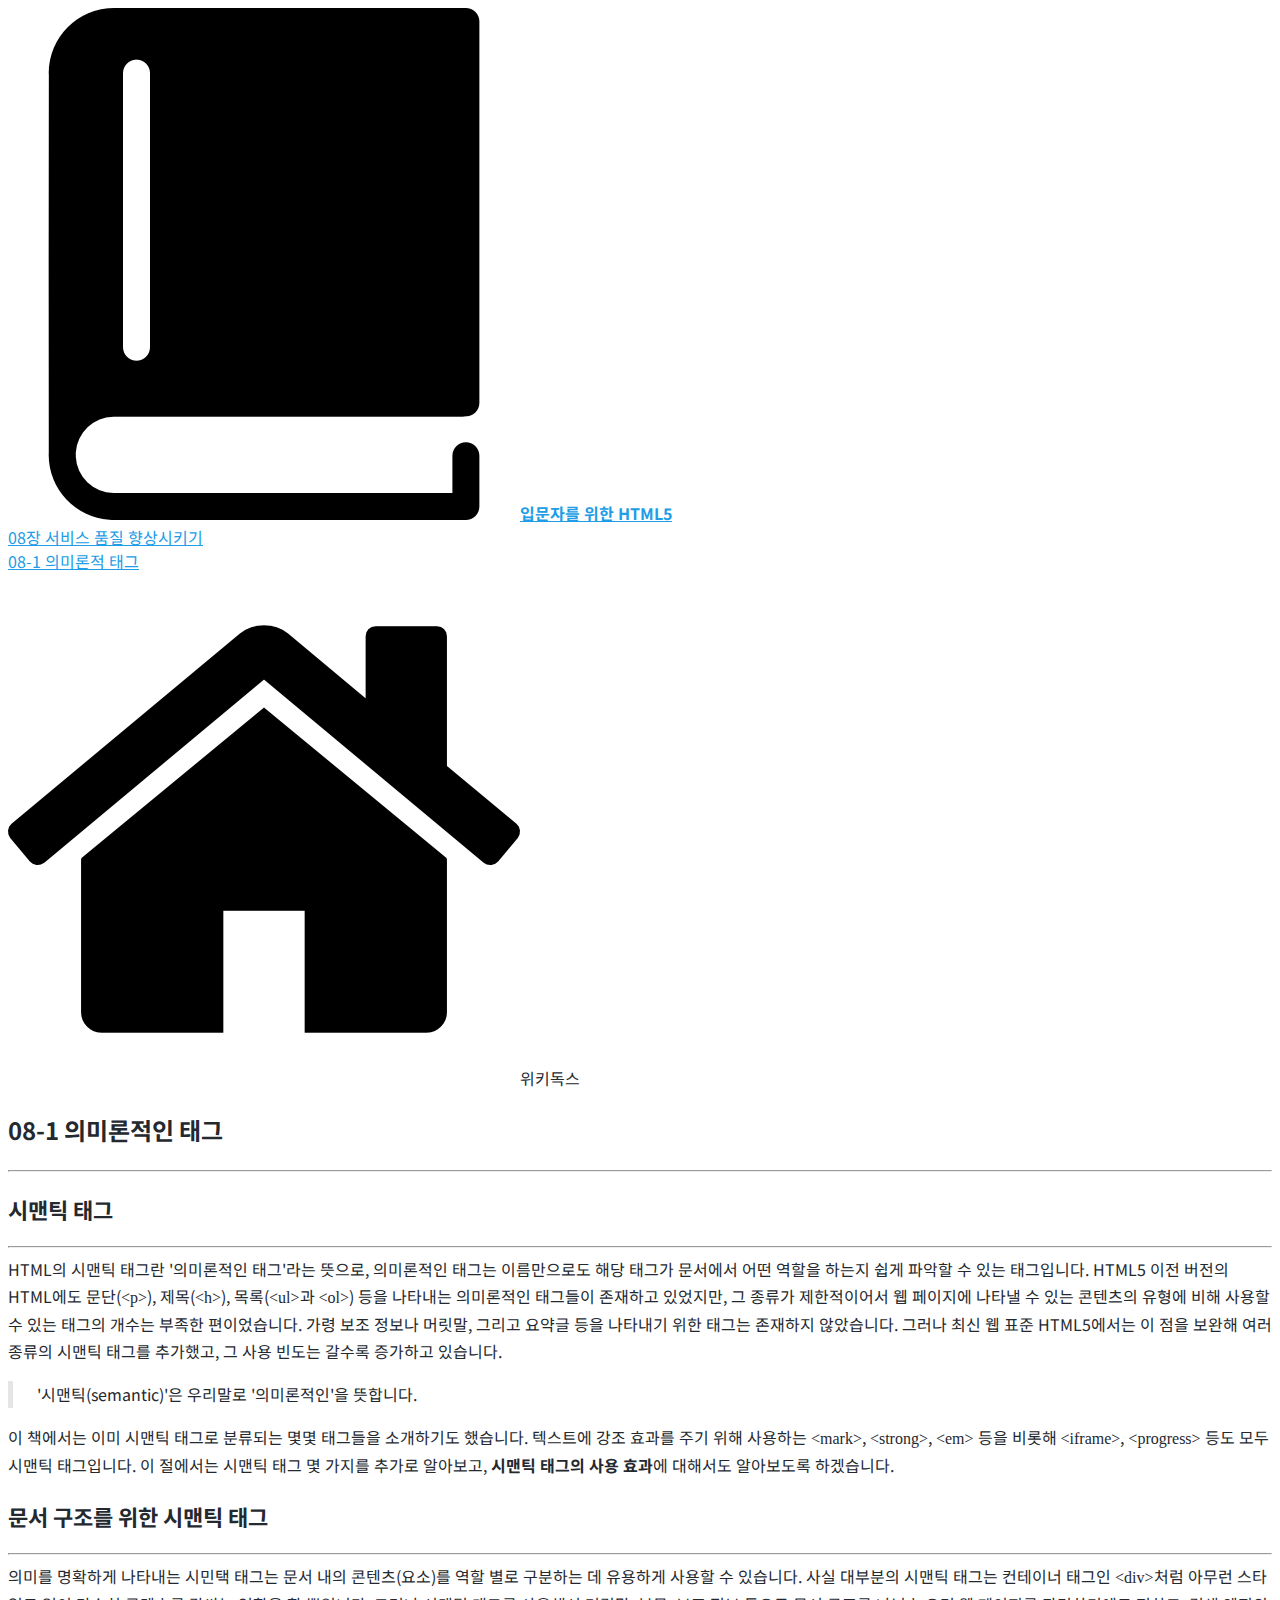
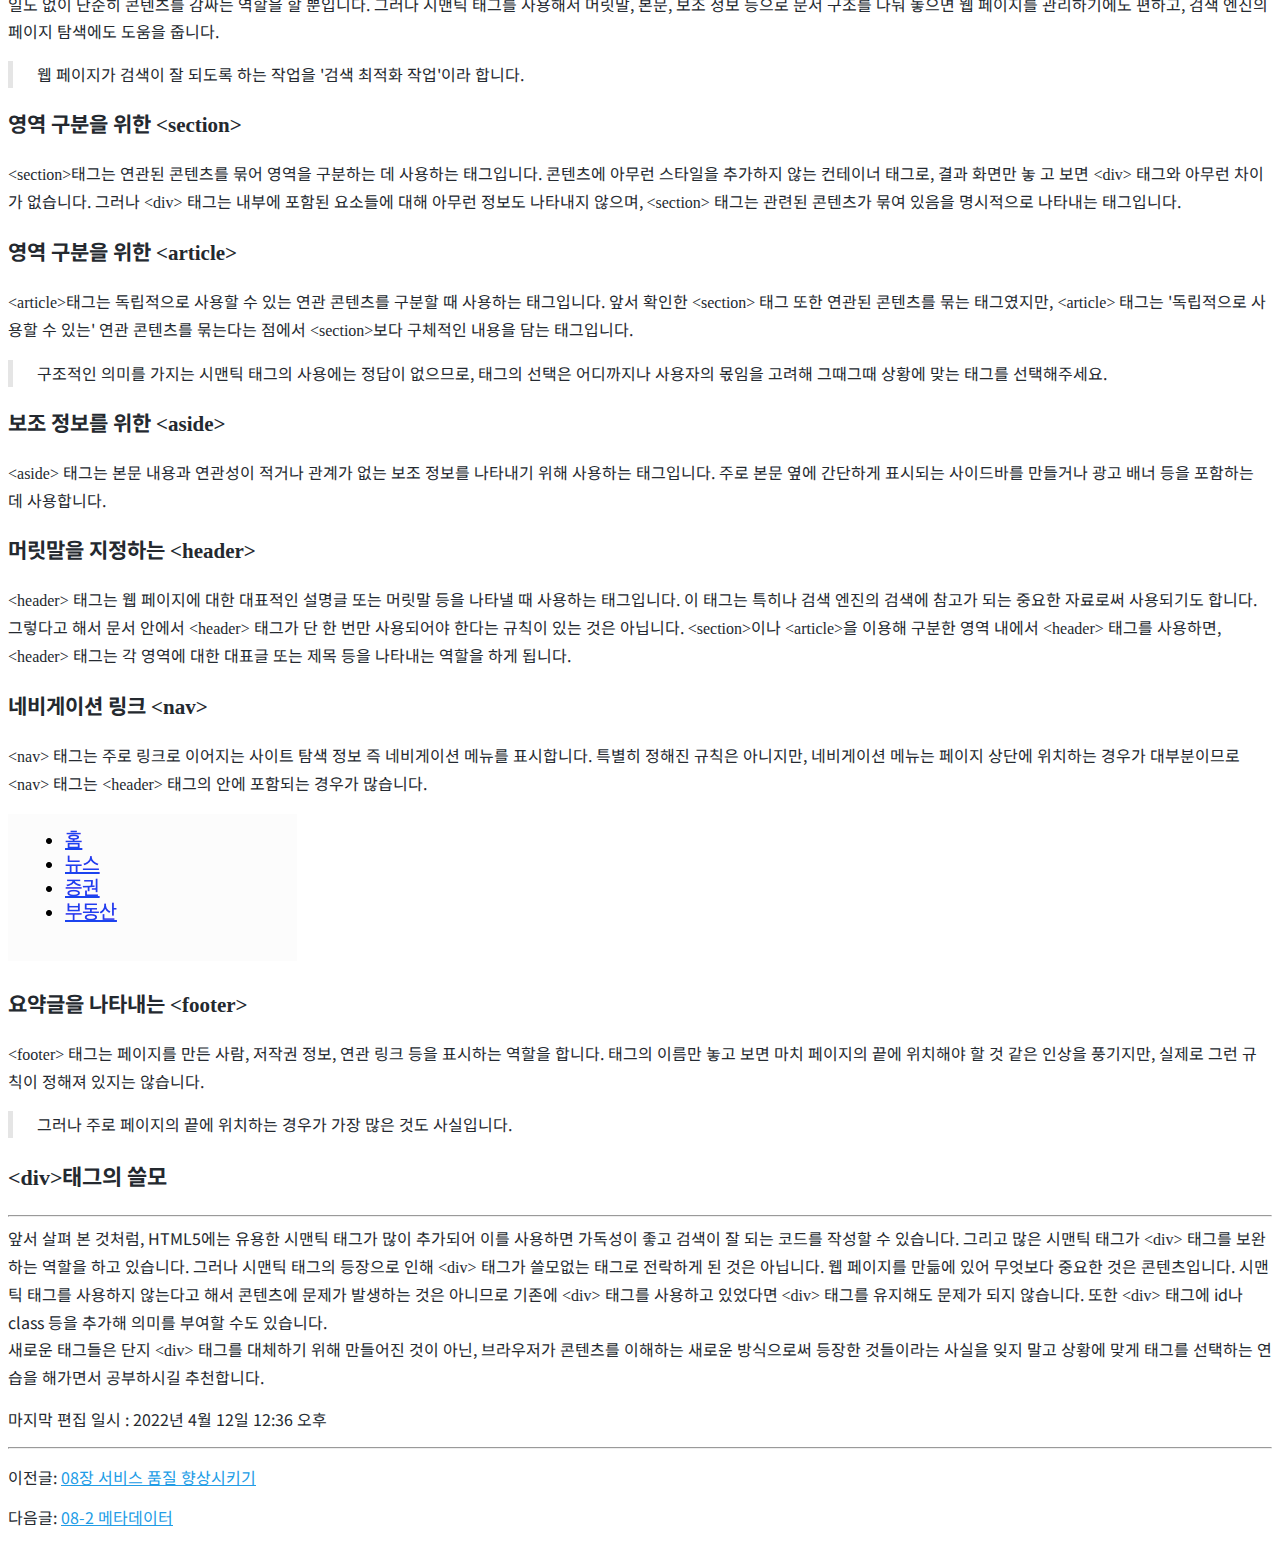
==== commit eb761d15: "minor update" ====
--- a/arst/164661/index.html
+++ b/arst/164661/index.html
@@ -7,219 +7,244 @@
     <link rel="stylesheet" href="style.css" />
   </head>
   <body>
-    <header>
-      <section class="upper-header">
-        <div class="upper-header--left">
-          <li>
-            <strong
-              ><img src="img/book.png" alt="book icon" class="icon" />입문자를
-              위한 HTML5</strong
-            >
-          </li>
-          <span class="구분자"></span>
-          <li>08장 서비스 품질 향상시키기</li>
-          <span class="구분자"></span>
-          <li>08-1 의미론적 태그</li>
-        </div>
-        <div class="upper-header--right">
-          <li>
-            <img src="img/home.png" alt="home icon" class="icon" />위키독스
-          </li>
-        </div>
-      </section>
-      <section class="article">
-        <div class="article article--sub">
-          <p class="tltle-1">08-1 의미론적인 태그</p>
-          <hr class="hr--title-1" />
-          <p class="tltle-2">시맨틱 태그</p>
-          <hr class="hr--title-2" />
-          <span
-            >HTML의 시맨틱 태그란 '의미론적인 태그'라는 뜻으로, 의미론적인
-            태그는 이름만으로도 해당 태그가 문서에서 어떤 역할을 하는지 쉽게
-            파악할 수 있는 태그입니다. HTML5 이전 버전의 HTML에도 문단(<span
-              class="code"
-              >&lt;p&gt;</span
-            >), 제목(<span class="code">&lt;h&gt;</span>), 목록(<span
-              class="code"
-              >&lt;ul&gt;</span
-            >과 <span class="code">&lt;ol&gt;</span>) 등을 나타내는 의미론적인
-            태그들이 존재하고 있었지만, 그 종류가 제한적이어서 웹 페이지에
-            나타낼 수 있는 콘텐츠의 유형에 비해 사용할 수 있는 태그의 개수는
-            부족한 편이었습니다. 가령 보조 정보나 머릿말, 그리고 요약글 등을
-            나타내기 위한 태그는 존재하지 않았습니다. 그러나 최신 웹 표준
-            HTML5에서는 이 점을 보완해 여러 종류의 시맨틱 태그를 추가했고, 그
-            사용 빈도는 갈수록 증가하고 있습니다.
-
-            <p class="인용구">
-              '시맨틱(semantic)'은 우리말로 '의미론적인'을 뜻합니다.
-            </p>
-
-            이 책에서는 이미 시맨틱 태그로 분류되는 몇몇 태그들을 소개하기도
-            했습니다. 텍스트에 강조 효과를 주기 위해 사용하는
-            <span class="code">&lt;mark&gt;</span>,
-            <span class="code">&lt;strong&gt;</span>,
-            <span class="code">&lt;em&gt;</span> 등을 비롯해
-            <span class="code">&lt;iframe&gt;</span>,
-            <span class="code">&lt;progress&gt;</span> 등도 모두 시맨틱
-            태그입니다. 이 절에서는 시맨틱 태그 몇 가지를 추가로 알아보고,
-            시맨틱 태그의 사용 효과에 대해서도 알아보도록 하겠습니다.
-          </span>
-        </div>
-        <div class="article article--sub">
-          <p class="tltle-2">문서 구조를 위한 시맨틱 태그</p>
-          <hr class="hr--title-2" />
-          <span
-            >의미를 명확하게 나타내는 시민택 태그는 문서 내의 콘텐츠(요소)를
-            역할 별로 구분하는 데 유용하게 사용할 수 있습니다. 사실 대부분의
-            시맨틱 태그는 컨테이너 태그인
-            <span class="code">&lt;div&gt;</span>처럼 아무런 스타일도 없이
-            단순히 콘텐츠를 감싸는 역할을 할 뿐입니다. 그러나 시맨틱 태그를
-            사용해서 머릿말, 본문, 보조 정보 등으로 문서 구조를 나눠 놓으면 웹
-            페이지를 관리하기에도 편하고, 검색 엔진의 페이지 탐색에도 도움을
-            줍니다.
-
-            <p class="인용구">
-              웹 페이지가 검색이 잘 되도록 하는 작업을 '검색 최적화 작업'이라
-              합니다.
-            </p>
-          </span>
-          <p class="title-3">
-            영역 구분을 위한 <span class="code">&lt;section&gt;</span>
-          </p>
-          <span
-            ><span class="code">&lt;section&gt;</span>태그는 연관된 콘텐츠를
-            묶어 영역을 구분하는 데 사용하는 태그입니다. 콘텐츠에 아무런
-            스타일을 추가하지 않는 컨테이너 태그로, 결과 화면만 놓 고 보면
-            <span class="code">&lt;div&gt;</span> 태그와 아무런 차이가 없습니다.
-            그러나 <span class="code">&lt;div&gt;</span> 태그는 내부에 포함된
-            요소들에 대해 아무런 정보도 나타내지 않으며,
-            <span class="code">&lt;section&gt;</span> 태그는 관련된 콘텐츠가
-            묶여 있음을 명시적으로 나타내는 태그입니다.
-          </span>
-          <p class="title-3">
-            영역 구분을 위한 <span class="code">&lt;article&gt;</span>
-          </p>
-          <span
-            ><span class="code">&lt;article&gt;</span>태그는 독립적으로 사용할
-            수 있는 연관 콘텐츠를 구분할 때 사용하는 태그입니다. 앞서 확인한
-            <span class="code">&lt;section&gt;</span> 태그 또한 연관된 콘텐츠를
-            묶는 태그였지만, <span class="code">&lt;article&gt;</span> 태그는
-            '독립적으로 사용할 수 있는' 연관 콘텐츠를 묶는다는 점에서
-            <span class="code">&lt;section&gt;</span>보다 구체적인 내용을 담는
-            태그입니다.
-
-            <p class="인용구">
-              구조적인 의미를 가지는 시맨틱 태그의 사용에는 정답이 없으므로,
-              태그의 선택은 어디까지나 사용자의 몫임을 고려해 그때그때 상황에
-              맞는 태그를 선택해주세요.
-            </p>
-          </span>
-          <p class="title-3">
-            보조 정보를 위한 <span class="code">&lt;aside&gt;</span>
-          </p>
-          <span
-            ><span class="code">&lt;aside&gt;</span> 태그는 본문 내용과 연관성이
-            적거나 관계가 없는 보조 정보를 나타내기 위해 사용하는 태그입니다.
-            주로 본문 옆에 간단하게 표시되는 사이드바를 만들거나 광고 배너 등을
-            포함하는 데 사용합니다.
-          </span>
-          <p class="title-3">
-            머릿말을 지정하는 <span class="code">&lt;header&gt;</span>
-          </p>
-          <span
-            ><span class="code">&lt;header&gt;</span> 태그는 웹 페이지에 대한
-            대표적인 설명글 또는 머릿말 등을 나타낼 때 사용하는 태그입니다. 이
-            태그는 특히나 검색 엔진의 검색에 참고가 되는 중요한 자료로써
-            사용되기도 합니다. 그렇다고 해서 문서 안에서
-            <span class="code">&lt;header&gt;</span> 태그가 단 한 번만
-            사용되어야 한다는 규칙이 있는 것은 아닙니다.
-            <span class="code">&lt;section&gt;</span>이나
-            <span class="code">&lt;article&gt;</span>을 이용해 구분한 영역
-            내에서 <span class="code">&lt;header&gt;</span> 태그를 사용하면,
-            <span class="code">&lt;header&gt;</span> 태그는 각 영역에 대한
-            대표글 또는 제목 등을 나타내는 역할을 하게 됩니다.
-          </span>
-          <p class="title-3">
-            네비게이션 링크 <span class="code">&lt;nav&gt;</span>
-          </p>
-          <span
-            ><span class="code">&lt;nav&gt;</span> 태그는 주로 링크로 이어지는
-            사이트 탐색 정보 즉 네비게이션 메뉴를 표시합니다. 특별히 정해진
-            규칙은 아니지만, 네비게이션 메뉴는 페이지 상단에 위치하는 경우가
-            대부분이므로 <span class="code">&lt;nav&gt;</span> 태그는
-            <span class="code">&lt;header&gt;</span> 태그의 안에 포함되는 경우가
-            많습니다.
-            <p class="big-code"></p>
-            <img
-              src="img/description_for_nav.png"
-              alt="this is what nav descript on it"
-            />
-          </span>
-          <p class="title-3">
-            요약글을 나타내는 <span class="code">&lt;footer&gt;</span>
-          </p>
-          <span
-            ><span class="code">&lt;footer&gt;</span> 태그는 페이지를 만든 사람,
-            저작권 정보, 연관 링크 등을 표시하는 역할을 합니다. 태그의 이름만
-            놓고 보면 마치 페이지의 끝에 위치해야 할 것 같은 인상을 풍기지만,
-            실제로 그런 규칙이 정해져 있지는 않습니다.
-
-            <p class="인용구">
-              그러나 주로 페이지의 끝에 위치하는 경우가 가장 많은 것도
-              사실입니다.
-            </p>
-          </span>
-        </div>
-        <div class="article article--sub">
-          <p class="tltle-2">
-            <span class="code">&lt;div&gt;</span>태그의 쓸모
-          </p>
-          <hr class="hr--title-2" />
-          <span
-            >앞서 살펴 본 것처럼, HTML5에는 유용한 시맨틱 태그가 많이 추가되어
-            이를 사용하면 가독성이 좋고 검색이 잘 되는 코드를 작성할 수
-            있습니다. 그리고 많은 시맨틱 태그가
-            <span class="code">&lt;div&gt;</span> 태그를 보완하는 역할을 하고
-            있습니다. 그러나 시맨틱 태그의 등장으로 인해
-            <span class="code">&lt;div&gt;</span> 태그가 쓸모없는 태그로
-            전락하게 된 것은 아닙니다. 웹 페이지를 만듦에 있어 무엇보다 중요한
-            것은 콘텐츠입니다. 시맨틱 태그를 사용하지 않는다고 해서 콘텐츠에
-            문제가 발생하는 것은 아니므로 기존에
-            <span class="code">&lt;div&gt;</span> 태그를 사용하고 있었다면
-            <span class="code">&lt;div&gt;</span> 태그를 유지해도 문제가 되지
-            않습니다. 또한 <span class="code">&lt;div&gt;</span> 태그에 id나
-            class 등을 추가해 의미를 부여할 수도 있습니다.
-          </span>
-          <br />
-          <span>
-            새로운 태그들은 단지 <span class="code">&lt;div&gt;</span> 태그를
-            대체하기 위해 만들어진 것이 아닌, 브라우저가 콘텐츠를 이해하는
-            새로운 방식으로써 등장한 것들이라는 사실을 잊지 말고 상황에 맞게
-            태그를 선택하는 연습을 해가면서 공부하시길 추천합니다.
-          </span>
-        </div>
-        <div class="article--footer-upper">
-          <p>마지막 편집 일시 : 2022년 4월 12일 12:36 오후</p>
-        </div>
-        <div class="article--footer-footer">
-          <!-- TODO 여기에 댓글과 피드백 모달을 입력 -->
-        </div>
-      </section>
-    </header>
-    <hr class="hr--title-1" />
-    <footer>
-      <p class="footer--prev">
-        이전글:
-        <a href="https://www.youtube.com/watch?v=dQw4w9WgXcQ"
-          >08장 서비스 품질 향상시키기</a
-        >
-      </p>
-      <p class="footer--next">
-        다음글:
-        <a href="https://www.youtube.com/watch?v=dQw4w9WgXcQ"
-          >08-2 메타데이터</a
-        >
-      </p>
-    </footer>
+    <div class="sidebar"></div>
+    <div class="main-contents">
+      <header>
+        <section class="upper-header">
+          <div class="upper-header--left">
+            <li>
+              <strong
+                ><img src="img/book.png" alt="book icon" class="icon" /><a
+                  class="upper-header--left--a"
+                  href="https://www.youtube.com/watch?v=dQw4w9WgXcQ"
+                  >입문자를 위한 HTML5</a
+                ></strong
+              >
+            </li>
+            <span class="구분자"></span>
+            <li>
+              <a
+                class="upper-header--left--a"
+                href="https://www.youtube.com/watch?v=dQw4w9WgXcQ"
+                >08장 서비스 품질 향상시키기</a
+              >
+            </li>
+            <span class="구분자"></span>
+            <li>
+              <a
+                class="upper-header--left--a"
+                href="https://www.youtube.com/watch?v=dQw4w9WgXcQ"
+                >08-1 의미론적 태그</a
+              >
+            </li>
+          </div>
+          <div class="upper-header--right">
+            <li>
+              <img src="img/home.png" alt="home icon" class="icon" />위키독스
+            </li>
+          </div>
+        </section>
+        <section class="article">
+          <div class="article article--sub">
+            <p class="tltle-1">08-1 의미론적인 태그</p>
+            <hr class="hr--title-1" />
+            <p class="tltle-2">시맨틱 태그</p>
+            <hr class="hr--title-2" />
+            <span
+              >HTML의 시맨틱 태그란 '의미론적인 태그'라는 뜻으로, 의미론적인
+              태그는 이름만으로도 해당 태그가 문서에서 어떤 역할을 하는지 쉽게
+              파악할 수 있는 태그입니다. HTML5 이전 버전의 HTML에도 문단(<span
+                class="code"
+                >&lt;p&gt;</span
+              >), 제목(<span class="code">&lt;h&gt;</span>), 목록(<span
+                class="code"
+                >&lt;ul&gt;</span
+              >과 <span class="code">&lt;ol&gt;</span>) 등을 나타내는 의미론적인
+              태그들이 존재하고 있었지만, 그 종류가 제한적이어서 웹 페이지에
+              나타낼 수 있는 콘텐츠의 유형에 비해 사용할 수 있는 태그의 개수는
+              부족한 편이었습니다. 가령 보조 정보나 머릿말, 그리고 요약글 등을
+              나타내기 위한 태그는 존재하지 않았습니다. 그러나 최신 웹 표준
+              HTML5에서는 이 점을 보완해 여러 종류의 시맨틱 태그를 추가했고, 그
+              사용 빈도는 갈수록 증가하고 있습니다.
+
+              <p class="인용구">
+                '시맨틱(semantic)'은 우리말로 '의미론적인'을 뜻합니다.
+              </p>
+
+              이 책에서는 이미 시맨틱 태그로 분류되는 몇몇 태그들을 소개하기도
+              했습니다. 텍스트에 강조 효과를 주기 위해 사용하는
+              <span class="code">&lt;mark&gt;</span>,
+              <span class="code">&lt;strong&gt;</span>,
+              <span class="code">&lt;em&gt;</span> 등을 비롯해
+              <span class="code">&lt;iframe&gt;</span>,
+              <span class="code">&lt;progress&gt;</span> 등도 모두 시맨틱
+              태그입니다. 이 절에서는 시맨틱 태그 몇 가지를 추가로 알아보고,
+              <strong>시맨틱 태그의 사용 효과</strong>에 대해서도 알아보도록
+              하겠습니다.
+            </span>
+          </div>
+          <div class="article article--sub">
+            <p class="tltle-2">문서 구조를 위한 시맨틱 태그</p>
+            <hr class="hr--title-2" />
+            <span
+              >의미를 명확하게 나타내는 시민택 태그는 문서 내의 콘텐츠(요소)를
+              역할 별로 구분하는 데 유용하게 사용할 수 있습니다. 사실 대부분의
+              시맨틱 태그는 컨테이너 태그인
+              <span class="code">&lt;div&gt;</span>처럼 아무런 스타일도 없이
+              단순히 콘텐츠를 감싸는 역할을 할 뿐입니다. 그러나 시맨틱 태그를
+              사용해서 머릿말, 본문, 보조 정보 등으로 문서 구조를 나눠 놓으면 웹
+              페이지를 관리하기에도 편하고, 검색 엔진의 페이지 탐색에도 도움을
+              줍니다.
+
+              <p class="인용구">
+                웹 페이지가 검색이 잘 되도록 하는 작업을 '검색 최적화 작업'이라
+                합니다.
+              </p>
+            </span>
+            <p class="title-3">
+              영역 구분을 위한 <span class="code">&lt;section&gt;</span>
+            </p>
+            <span
+              ><span class="code">&lt;section&gt;</span>태그는 연관된 콘텐츠를
+              묶어 영역을 구분하는 데 사용하는 태그입니다. 콘텐츠에 아무런
+              스타일을 추가하지 않는 컨테이너 태그로, 결과 화면만 놓 고 보면
+              <span class="code">&lt;div&gt;</span> 태그와 아무런 차이가
+              없습니다. 그러나 <span class="code">&lt;div&gt;</span> 태그는
+              내부에 포함된 요소들에 대해 아무런 정보도 나타내지 않으며,
+              <span class="code">&lt;section&gt;</span> 태그는 관련된 콘텐츠가
+              묶여 있음을 명시적으로 나타내는 태그입니다.
+            </span>
+            <p class="title-3">
+              영역 구분을 위한 <span class="code">&lt;article&gt;</span>
+            </p>
+            <span
+              ><span class="code">&lt;article&gt;</span>태그는 독립적으로 사용할
+              수 있는 연관 콘텐츠를 구분할 때 사용하는 태그입니다. 앞서 확인한
+              <span class="code">&lt;section&gt;</span> 태그 또한 연관된
+              콘텐츠를 묶는 태그였지만,
+              <span class="code">&lt;article&gt;</span> 태그는 '독립적으로
+              사용할 수 있는' 연관 콘텐츠를 묶는다는 점에서
+              <span class="code">&lt;section&gt;</span>보다 구체적인 내용을 담는
+              태그입니다.
+
+              <p class="인용구">
+                구조적인 의미를 가지는 시맨틱 태그의 사용에는 정답이 없으므로,
+                태그의 선택은 어디까지나 사용자의 몫임을 고려해 그때그때 상황에
+                맞는 태그를 선택해주세요.
+              </p>
+            </span>
+            <p class="title-3">
+              보조 정보를 위한 <span class="code">&lt;aside&gt;</span>
+            </p>
+            <span
+              ><span class="code">&lt;aside&gt;</span> 태그는 본문 내용과
+              연관성이 적거나 관계가 없는 보조 정보를 나타내기 위해 사용하는
+              태그입니다. 주로 본문 옆에 간단하게 표시되는 사이드바를 만들거나
+              광고 배너 등을 포함하는 데 사용합니다.
+            </span>
+            <p class="title-3">
+              머릿말을 지정하는 <span class="code">&lt;header&gt;</span>
+            </p>
+            <span
+              ><span class="code">&lt;header&gt;</span> 태그는 웹 페이지에 대한
+              대표적인 설명글 또는 머릿말 등을 나타낼 때 사용하는 태그입니다. 이
+              태그는 특히나 검색 엔진의 검색에 참고가 되는 중요한 자료로써
+              사용되기도 합니다. 그렇다고 해서 문서 안에서
+              <span class="code">&lt;header&gt;</span> 태그가 단 한 번만
+              사용되어야 한다는 규칙이 있는 것은 아닙니다.
+              <span class="code">&lt;section&gt;</span>이나
+              <span class="code">&lt;article&gt;</span>을 이용해 구분한 영역
+              내에서 <span class="code">&lt;header&gt;</span> 태그를 사용하면,
+              <span class="code">&lt;header&gt;</span> 태그는 각 영역에 대한
+              대표글 또는 제목 등을 나타내는 역할을 하게 됩니다.
+            </span>
+            <p class="title-3">
+              네비게이션 링크 <span class="code">&lt;nav&gt;</span>
+            </p>
+            <span
+              ><span class="code">&lt;nav&gt;</span> 태그는 주로 링크로 이어지는
+              사이트 탐색 정보 즉 네비게이션 메뉴를 표시합니다. 특별히 정해진
+              규칙은 아니지만, 네비게이션 메뉴는 페이지 상단에 위치하는 경우가
+              대부분이므로 <span class="code">&lt;nav&gt;</span> 태그는
+              <span class="code">&lt;header&gt;</span> 태그의 안에 포함되는
+              경우가 많습니다.
+              <p class="big-code"></p>
+              <img
+                src="img/description_for_nav.png"
+                alt="this is what nav descript on it"
+              />
+            </span>
+            <p class="title-3">
+              요약글을 나타내는 <span class="code">&lt;footer&gt;</span>
+            </p>
+            <span
+              ><span class="code">&lt;footer&gt;</span> 태그는 페이지를 만든
+              사람, 저작권 정보, 연관 링크 등을 표시하는 역할을 합니다. 태그의
+              이름만 놓고 보면 마치 페이지의 끝에 위치해야 할 것 같은 인상을
+              풍기지만, 실제로 그런 규칙이 정해져 있지는 않습니다.
+
+              <p class="인용구">
+                그러나 주로 페이지의 끝에 위치하는 경우가 가장 많은 것도
+                사실입니다.
+              </p>
+            </span>
+          </div>
+          <div class="article article--sub">
+            <p class="tltle-2">
+              <span class="code">&lt;div&gt;</span>태그의 쓸모
+            </p>
+            <hr class="hr--title-2" />
+            <span
+              >앞서 살펴 본 것처럼, HTML5에는 유용한 시맨틱 태그가 많이 추가되어
+              이를 사용하면 가독성이 좋고 검색이 잘 되는 코드를 작성할 수
+              있습니다. 그리고 많은 시맨틱 태그가
+              <span class="code">&lt;div&gt;</span> 태그를 보완하는 역할을 하고
+              있습니다. 그러나 시맨틱 태그의 등장으로 인해
+              <span class="code">&lt;div&gt;</span> 태그가 쓸모없는 태그로
+              전락하게 된 것은 아닙니다. 웹 페이지를 만듦에 있어 무엇보다 중요한
+              것은 콘텐츠입니다. 시맨틱 태그를 사용하지 않는다고 해서 콘텐츠에
+              문제가 발생하는 것은 아니므로 기존에
+              <span class="code">&lt;div&gt;</span> 태그를 사용하고 있었다면
+              <span class="code">&lt;div&gt;</span> 태그를 유지해도 문제가 되지
+              않습니다. 또한 <span class="code">&lt;div&gt;</span> 태그에 id나
+              class 등을 추가해 의미를 부여할 수도 있습니다.
+            </span>
+            <br />
+            <span>
+              새로운 태그들은 단지 <span class="code">&lt;div&gt;</span> 태그를
+              대체하기 위해 만들어진 것이 아닌, 브라우저가 콘텐츠를 이해하는
+              새로운 방식으로써 등장한 것들이라는 사실을 잊지 말고 상황에 맞게
+              태그를 선택하는 연습을 해가면서 공부하시길 추천합니다.
+            </span>
+          </div>
+          <div class="article--footer-upper">
+            <p>마지막 편집 일시 : 2022년 4월 12일 12:36 오후</p>
+          </div>
+          <div class="article--footer-footer">
+            <!-- TODO 여기에 댓글과 피드백 모달을 입력 -->
+          </div>
+        </section>
+      </header>
+      <hr class="hr--title-1" />
+      <footer>
+        <p class="footer--prev">
+          이전글:
+          <a
+            class="footer--a"
+            href="https://www.youtube.com/watch?v=dQw4w9WgXcQ"
+            >08장 서비스 품질 향상시키기</a
+          >
+        </p>
+        <p class="footer--next">
+          다음글:
+          <a
+            class="footer--a"
+            href="https://www.youtube.com/watch?v=dQw4w9WgXcQ"
+            >08-2 메타데이터</a
+          >
+        </p>
+      </footer>
+    </div>
+    <div class="right-margin"></div>
   </body>
 </html>
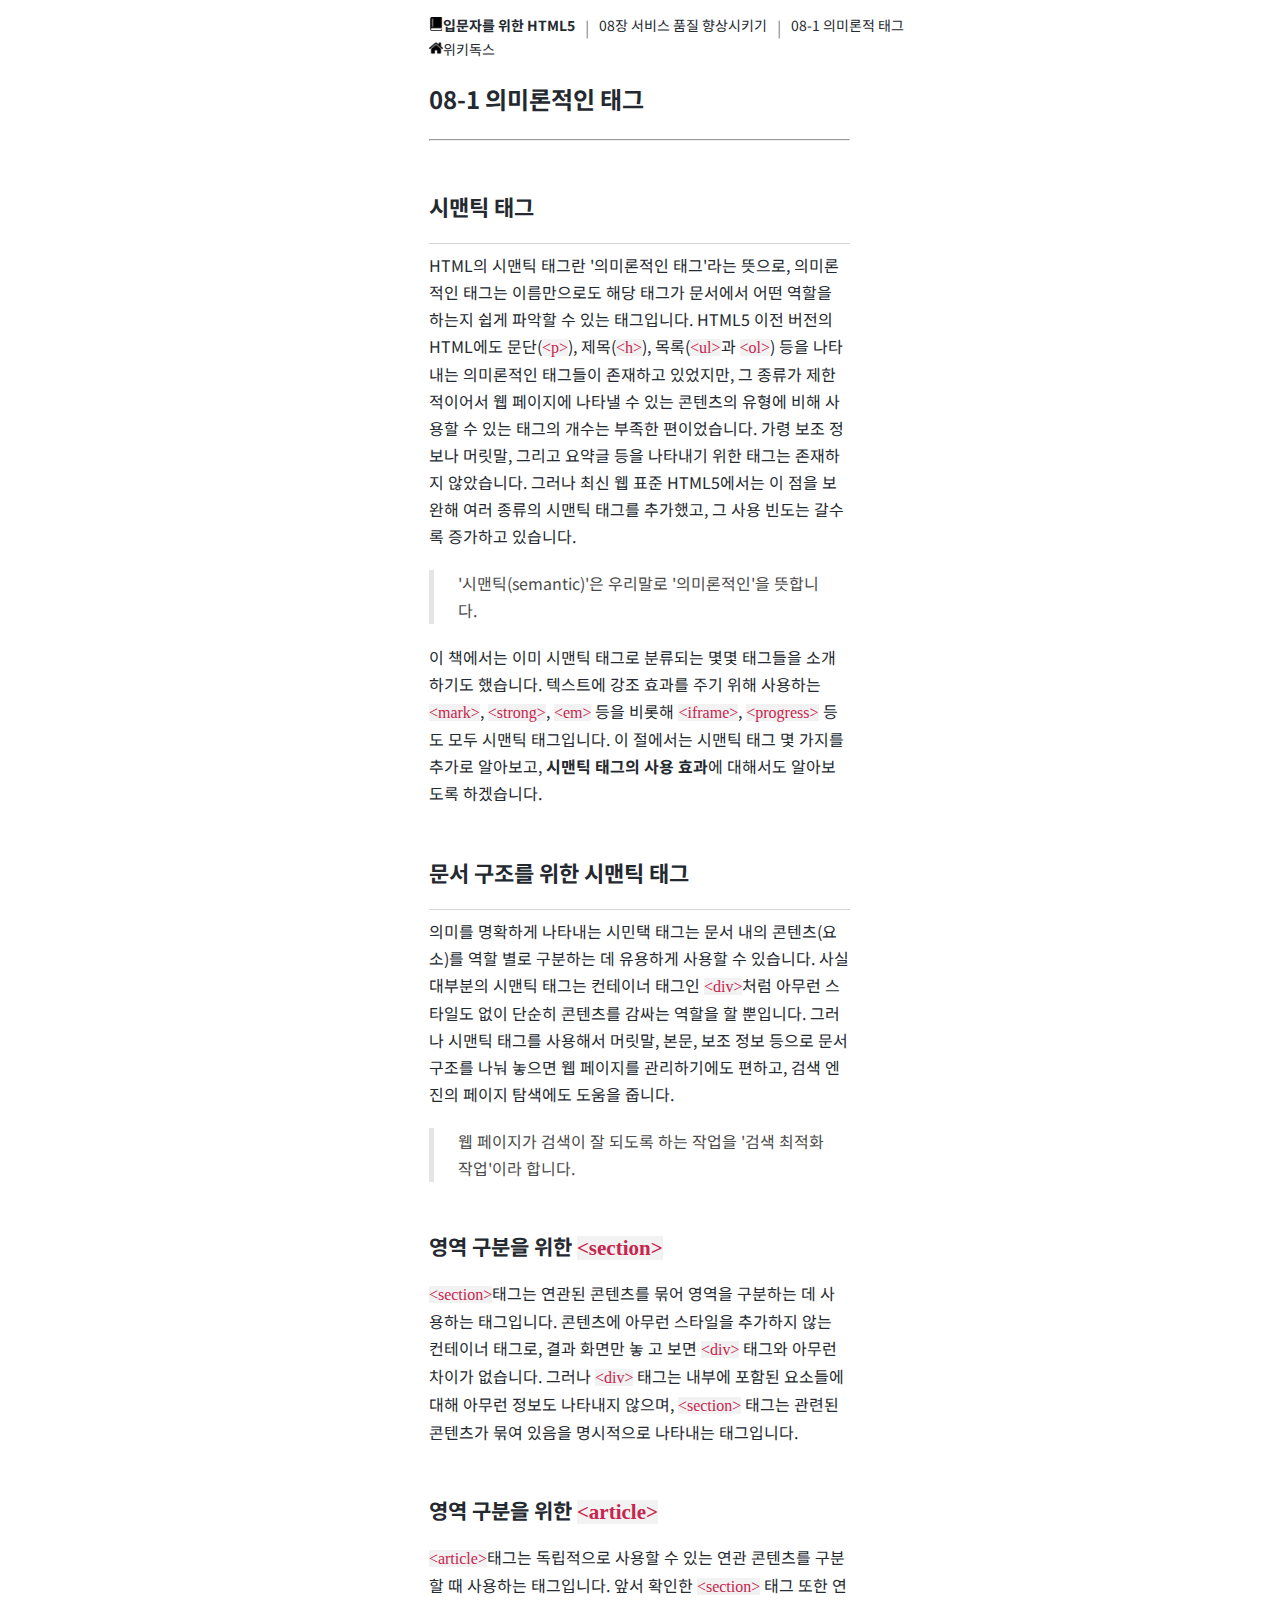
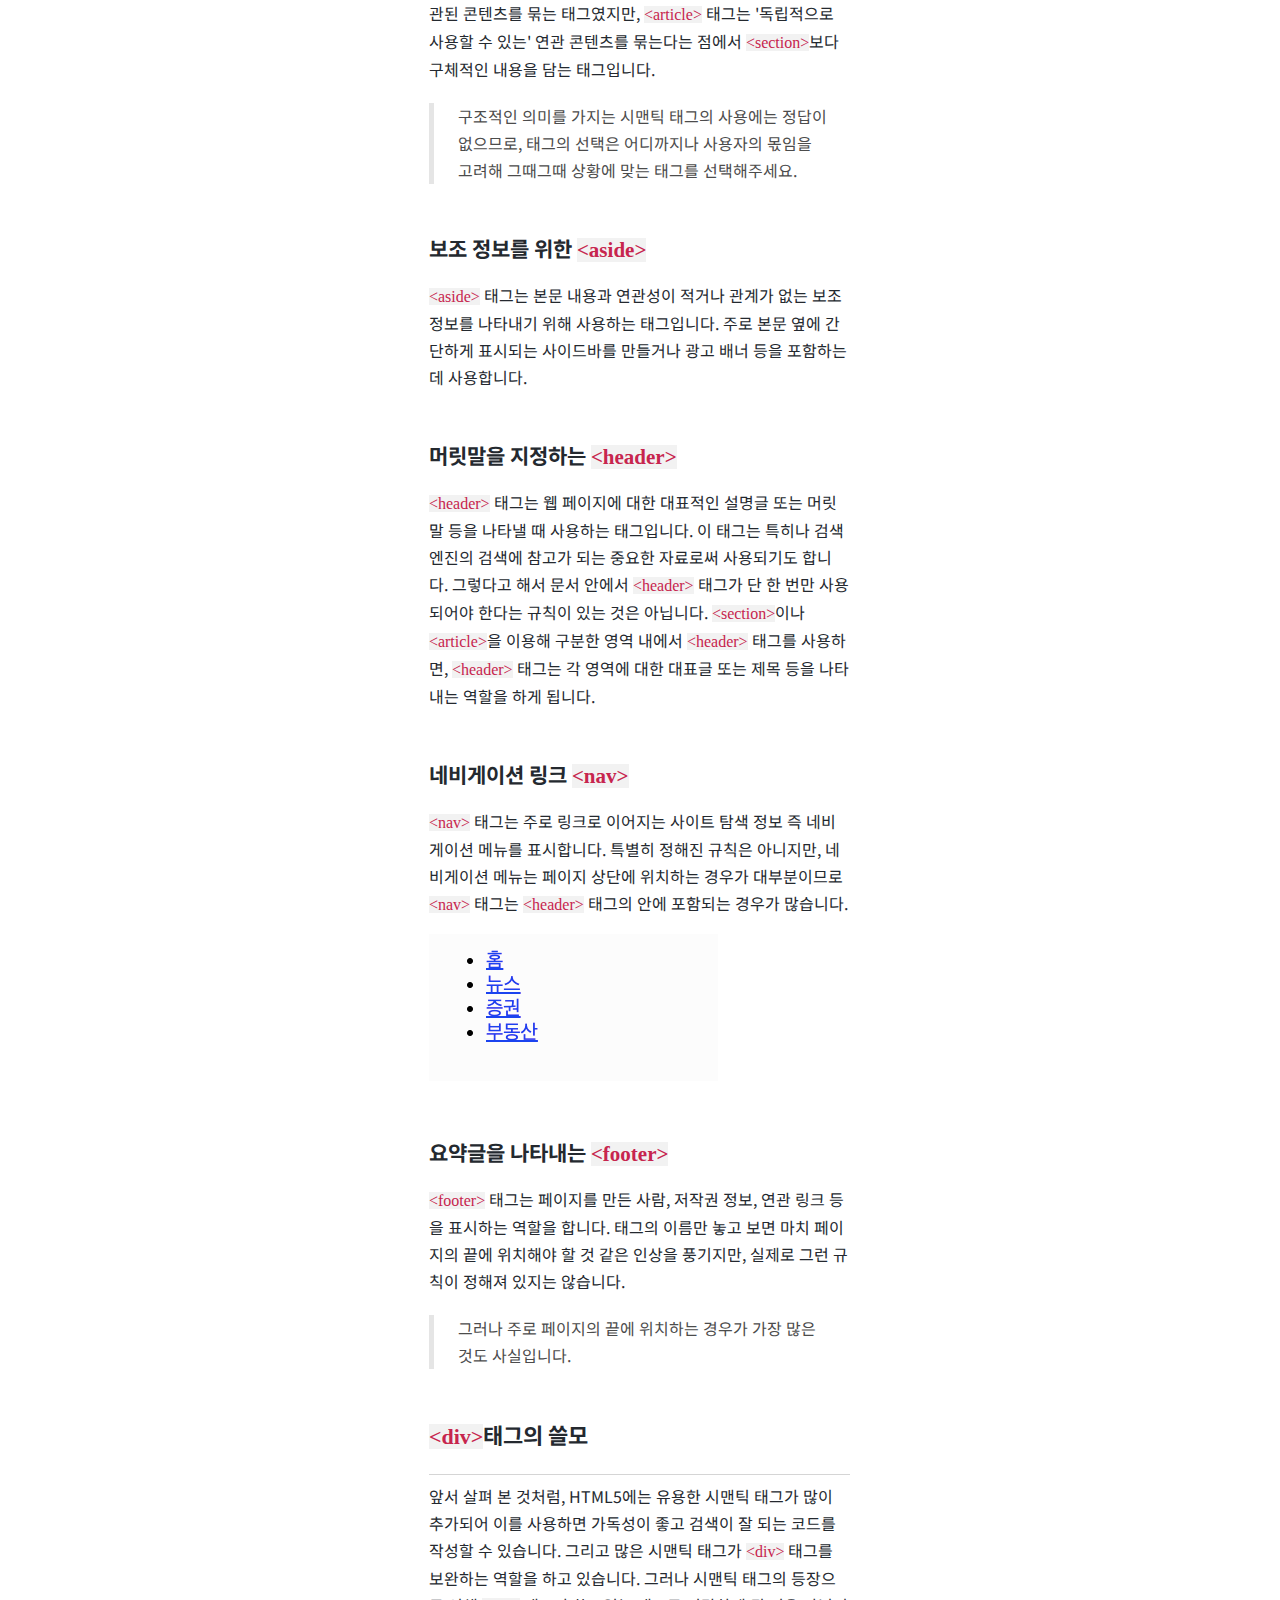
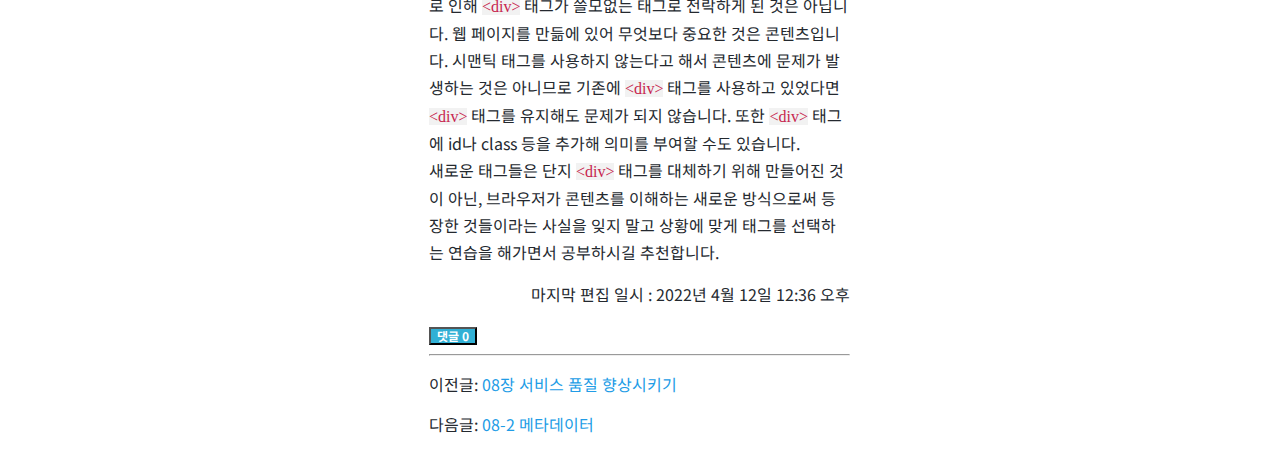
==== commit 4e910bb0: "add reply button" ====
--- a/arst/164661/index.html
+++ b/arst/164661/index.html
@@ -222,6 +222,17 @@
           </div>
           <div class="article--footer-footer">
             <!-- TODO 여기에 댓글과 피드백 모달을 입력 -->
+            <button type="button">댓글</button>
+            <div class="reply">
+              <span class="reply reply-front"
+                >※ 댓글 작성은 로그인이 필요합니다.</span
+              >
+              <a
+                href="https://www.youtube.com/watch?v=dQw4w9WgXcQ"
+                class="reply reply-back"
+                >(또는 피드백을 이용해 주세요.)</a
+              >
+            </div>
           </div>
         </section>
       </header>
@@ -246,5 +257,6 @@
       </footer>
     </div>
     <div class="right-margin"></div>
+    <script src="replyBtn.js"></script>
   </body>
 </html>
--- a/arst/164661/style.css
+++ b/arst/164661/style.css
@@ -5,10 +5,18 @@
   --main-quote-color: #e5e5e5;
   --link-color: #219ce6;
 }
+.main-contents {
+  /* width: 40%; */
+  /* margin-left: 30%; */
+  position: relative;
+}
 
 body {
   font-family: "Noto Sans KR", sans-serif;
   color: var(--main-text-color);
+  display: grid;
+  grid-template-columns: 33.3% 33.3% 33.3%;
+  margin-top: 15px;
 }
 
 .인용구 {
@@ -21,10 +29,19 @@
   border-right: none;
   border-bottom: none;
   padding-left: 24px;
+  margin: 20px;
+  margin-left: 0px;
+  color: #4c4c4c;
 }
-a:visited,
-a:link {
+a.footer--a:visited,
+a.footer--a:link {
   color: var(--link-color);
+  text-decoration: none;
+}
+a.upper-header--left--a:visited,
+a.upper-header--left--a:link {
+  color: var(--main-text-color);
+  text-decoration: none;
 }
 .tltle-1 {
   font-size: 24px;
@@ -35,15 +52,95 @@
   font-size: 22px;
   font-weight: 700;
   line-height: 30px;
+  margin-top: 50px;
 }
 .title-3 {
   font-size: 21px;
   font-weight: 700;
   line-height: 28px;
+  margin-top: 50px;
+  margin-bottom: 18px;
 }
 div.article--sub > span {
   line-height: 27px;
 }
 .code {
   font-family: "consolas";
+  color: #c7254e;
+  background-color: #f2f2f2;
 }
+hr.hr--title-2 {
+  height: 1px;
+  border: none;
+  color: black;
+  background-color: #d5d5d5;
+}
+li {
+  list-style: none;
+}
+.upper-header {
+  display: flex;
+  justify-content: space-between;
+  flex-wrap: wrap;
+}
+.upper-header--left {
+  display: flex;
+  flex-wrap: wrap;
+  flex-shrink: 0;
+}
+.upper-header--right {
+  /* margin-top: 3em; */
+}
+/* .upper-header > div {
+  justify-items: flex-end;
+  align-items: flex-end;
+} */
+.upper-header > div > li {
+  font-size: 14px;
+}
+.icon {
+  height: 14px;
+}
+.구분자::before {
+  content: "|";
+  padding-left: 10px;
+  padding-right: 10px;
+  color: #4c4c4cbd;
+}
+.article--footer-upper {
+  display: flex;
+  justify-content: end;
+}
+
+.reply-front {
+  color: #31708f;
+}
+
+.reply-back {
+  color: #0c93e4;
+}
+
+a.reply-back {
+  text-decoration: none;
+}
+div.reply > * {
+  font-size: 12px;
+  line-height: 20px;
+}
+
+div.reply {
+  display: none;
+}
+
+.reply > * {
+  display: inherit;
+}
+
+button {
+  font-family: "Noto Sans KR", sans-serif;
+  font-weight: 700;
+  font-size: 12px;
+  line-height: 12px;
+  color: #ffffff;
+  background-color: #31b0d5;
+}
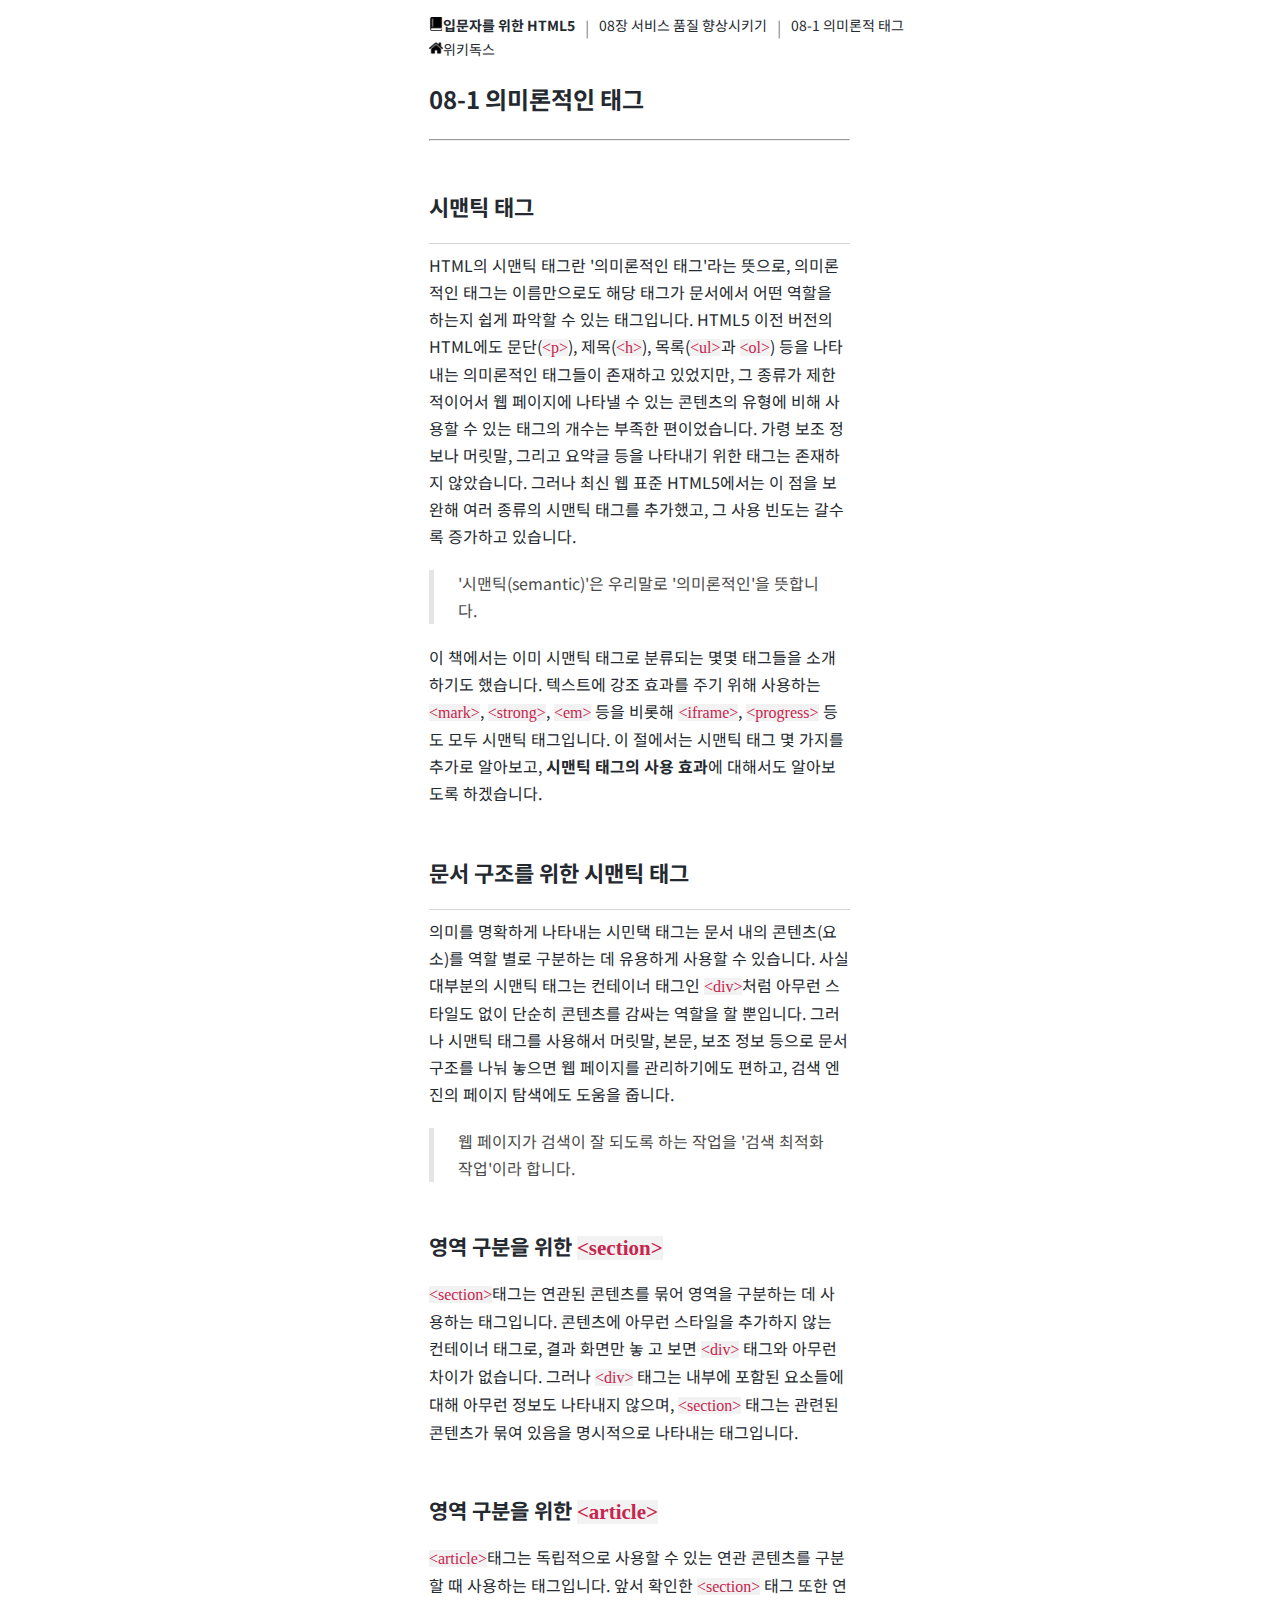
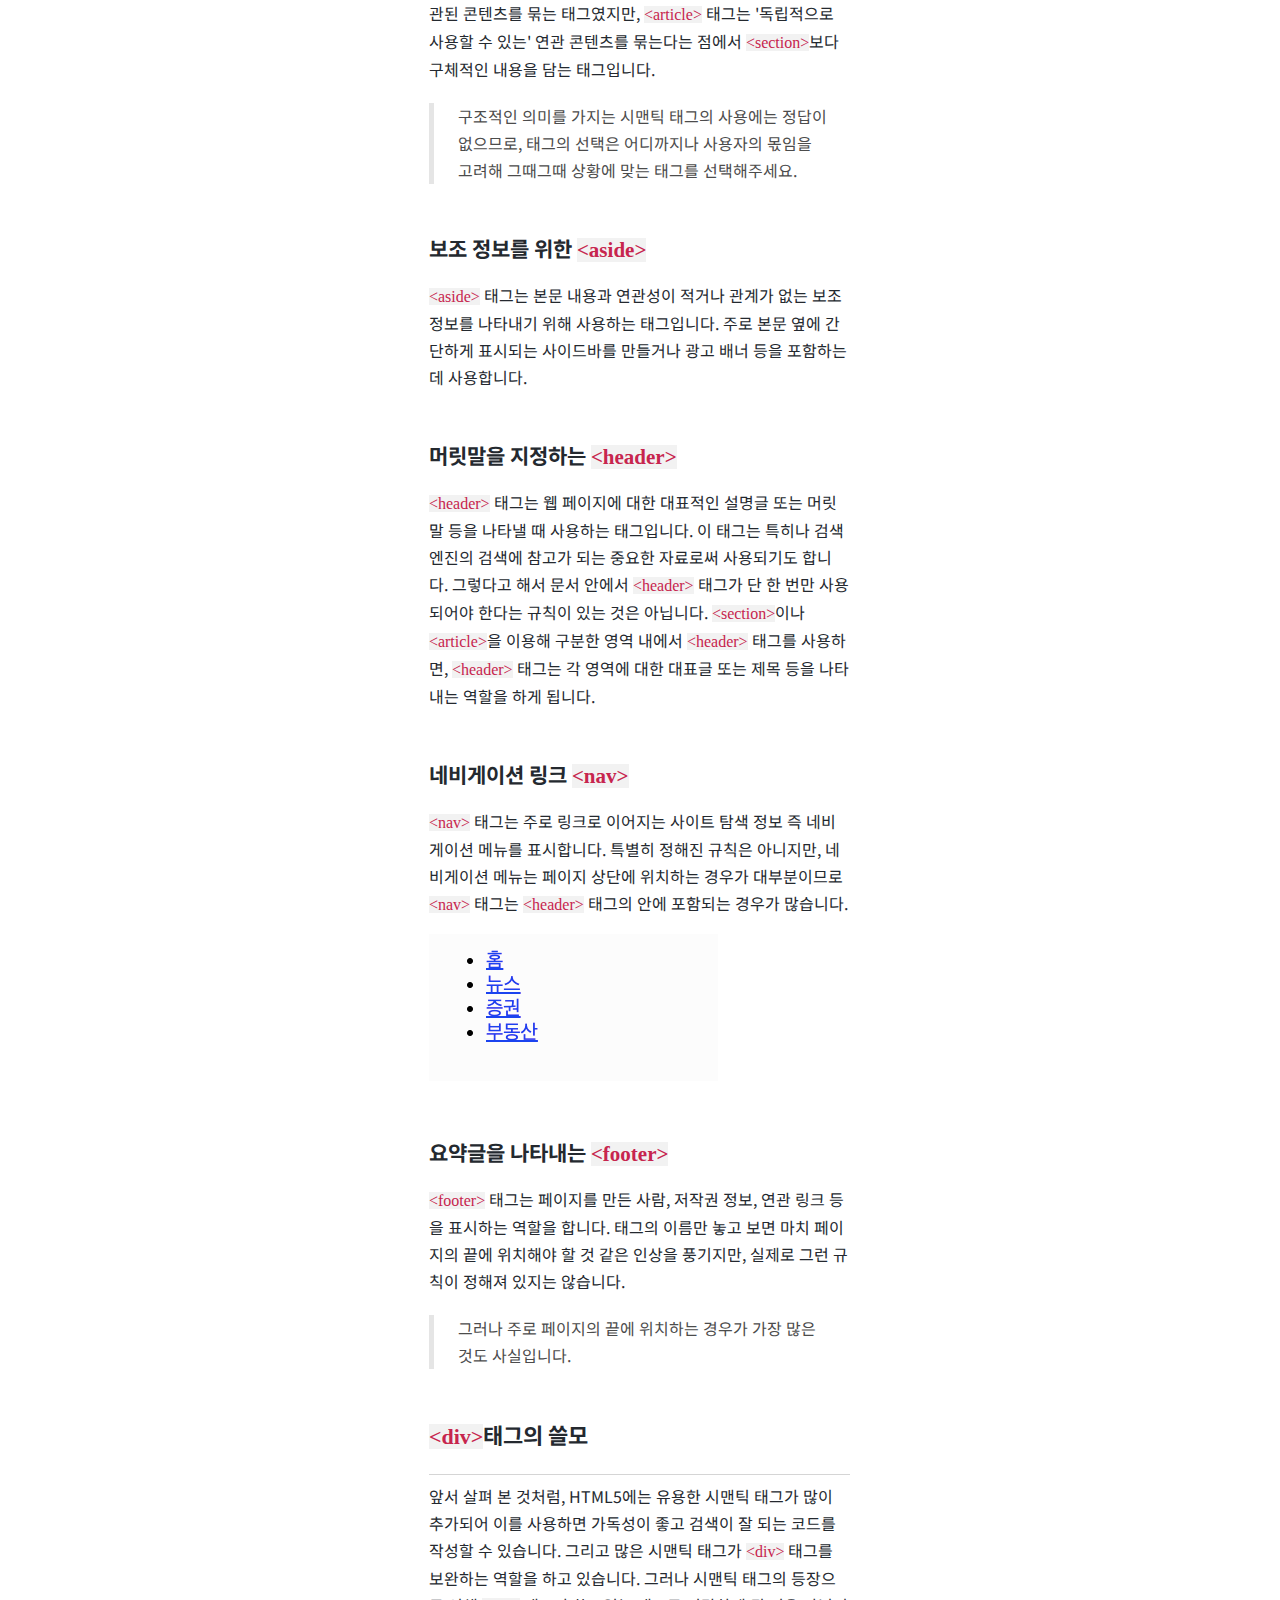
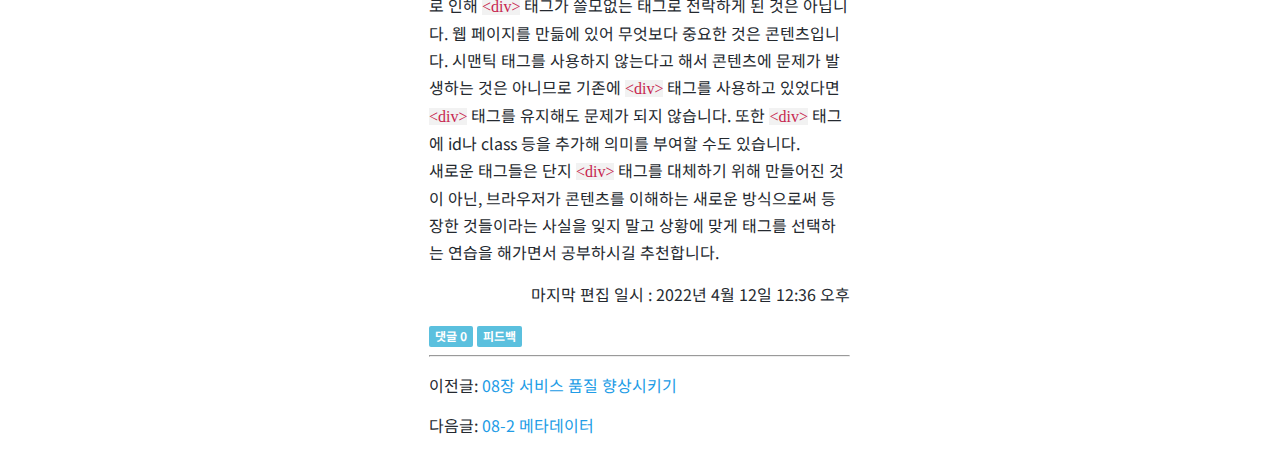
==== commit 1bc9dd09: "add modal and modal change" ====
--- a/arst/164661/index.html
+++ b/arst/164661/index.html
@@ -222,7 +222,8 @@
           </div>
           <div class="article--footer-footer">
             <!-- TODO 여기에 댓글과 피드백 모달을 입력 -->
-            <button type="button">댓글</button>
+            <button class="button--reply" type="button">댓글</button>
+            <button class="button--feedback" type="button">피드백</button>
             <div class="reply">
               <span class="reply reply-front"
                 >※ 댓글 작성은 로그인이 필요합니다.</span
@@ -232,6 +233,27 @@
                 class="reply reply-back"
                 >(또는 피드백을 이용해 주세요.)</a
               >
+            </div>
+            <div class="modal-feedback">
+              <div class="modal-feedback--wrapper">
+                <div class="modal-feedback--header">
+                  <div class="tltle-2" style="margin-top: 0px">
+                    이 페이지에 대한 피드백을 남겨주세요
+                  </div>
+                </div>
+                <div class="modal-feedback--article">
+                  <hr class="hr--title-2" />
+                  <div class="tltle-3">답장받을 이메일 주소</div>
+                  <input type="text" placeholder="Email" name="Email" />
+                  <div class="tltle-3">하고 싶은 말</div>
+                  <textarea name="contents" cols="50" rows="5"></textarea>
+                </div>
+                <div class="modal-feedback--footer">
+                  <hr class="hr--title-2" />
+                  <button class="button-close">close</button>
+                  <button class="button-submit">전송하기</button>
+                </div>
+              </div>
             </div>
           </div>
         </section>
--- a/arst/164661/style.css
+++ b/arst/164661/style.css
@@ -133,7 +133,7 @@
 }
 
 .reply > * {
-  display: inherit;
+  display: inline;
 }
 
 button {
@@ -142,5 +142,48 @@
   font-size: 12px;
   line-height: 12px;
   color: #ffffff;
-  background-color: #31b0d5;
+  background-color: #5bc0de;
+  border: none;
+  padding-top: 4px;
+  padding-left: 6px;
+  padding-right: 6px;
+  padding-bottom: 5px;
+  border-radius: 2px;
 }
+
+.modal-feedback {
+  position: fixed;
+  z-index: 1;
+  padding-top: 100px;
+  left: 0;
+  top: 0;
+  width: 100%; /* Full width */
+  height: 100%; /* Full height */
+  background-color: rgba(0, 0, 0, 0.4);
+  display: none;
+  justify-content: center;
+}
+.modal-feedback--wrapper {
+  display: grid;
+  grid-template-columns: 1;
+  grid-template-rows: 1fr 4fr 1fr;
+  width: 600px;
+  height: 400px;
+  background-color: #ffffff;
+}
+
+.modal-feedback--header {
+  display: flex;
+  /* justify-content: start; */
+  align-items: center;
+}
+
+.modal-feedback--wrapper > div > * {
+  margin-left: 15px;
+  margin-right: 15px;
+}
+
+/* ! 아래의 규칙은 위의 규칙과 순서 종속함! */
+.modal-feedback--wrapper > div > hr {
+  margin: 0px;
+}
